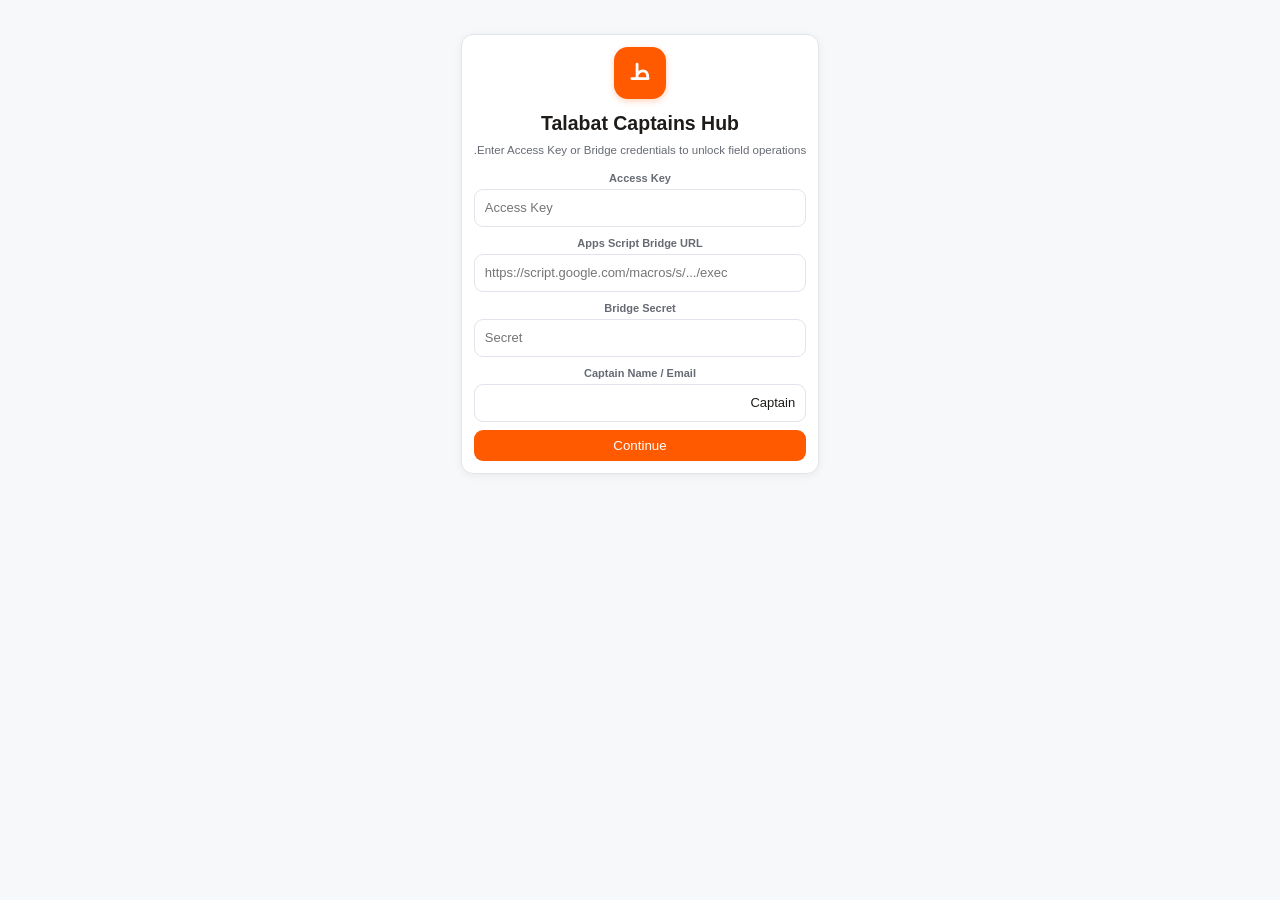
==== captain.html @ a5a803f6 "Add files via upload" ====
<!doctype html>
<html lang="ar" dir="rtl">
<head>
  <meta charset="utf-8"><meta name="viewport" content="width=device-width, initial-scale=1, viewport-fit=cover">
  <meta name="theme-color" content="#FF5A00"><meta name="mobile-web-app-capable" content="yes"><meta name="apple-mobile-web-app-capable" content="yes"><meta name="robots" content="noindex,nofollow">
  <link rel="manifest" href="manifest.webmanifest"><link rel="apple-touch-icon" href="icons/icon-192.png"><link rel="icon" href="icons/icon-192.png">
  <title>Talabat Captains Hub</title>
  <link rel="stylesheet" href="styles/pwa.css">
</head>
<body class="light">
  <div id="appleToastHost"></div>
  <section id="gateScreen" class="workspace" style="max-width:460px;margin:24px auto">
    <div class="card" style="text-align:center">
      <div class="brand-badge" style="width:52px;height:52px;border-radius:14px;margin:0 auto 10px"><svg width="28" height="28" viewBox="0 0 24 24" fill="none"><path d="M9.5 4.5V16.8M5 16.8H19M9.5 13.5C11.2 10.8 14 9.5 16.2 10.6C18.2 11.6 18.8 14.3 18.5 16.8" stroke="#FFFFFF" stroke-width="2.4" stroke-linecap="round" stroke-linejoin="round"/></svg></div>
      <h2 style="margin:0 0 4px">Talabat Captains Hub</h2>
      <div class="hint" style="margin-bottom:10px">Enter Access Key or Bridge credentials to unlock field operations.</div>
      <label class="field"><span>Access Key</span><input id="inAccessKey" dir="ltr" placeholder="Access Key"></label>
      <label class="field"><span>Apps Script Bridge URL</span><input id="inBridgeUrl" dir="ltr" placeholder="https://script.google.com/macros/s/.../exec"></label>
      <label class="field"><span>Bridge Secret</span><input id="inBridgeSecret" type="password" dir="ltr" placeholder="Secret"></label>
      <label class="field"><span>Captain Name / Email</span><input id="inCaptainId" placeholder="Captain Name"></label>
      <button type="button" class="btn" id="btnUnlockHub" style="width:100%">Continue</button>
    </div>
  </section>
  <div id="appShell" hidden style="display:flex;flex-direction:column;min-height:100vh">
    <header class="app-header">
      <div class="brand">
        <div class="brand-badge"><svg width="20" height="20" viewBox="0 0 24 24" fill="none"><path d="M9.5 4.5V16.8M5 16.8H19M9.5 13.5C11.2 10.8 14 9.5 16.2 10.6C18.2 11.6 18.8 14.3 18.5 16.8" stroke="#FFFFFF" stroke-width="2.3" stroke-linecap="round" stroke-linejoin="round"/></svg></div>
        <div><span class="brand-title">Talabat Captains Hub</span><span class="brand-sub" data-i18n="captainSub">تطبيق الكباتن الموحد</span></div>
      </div>
      <div class="header-actions">
        <select id="hdrZoneSwitch" style="width:auto;padding:4px 8px;font-size:11.5px;font-weight:700"><option value="Rehab">Rehab</option><option value="Tagmoa North">Tagmoa North</option><option value="Tagmoa South">Tagmoa South</option><option value="Golden Square">Golden Square</option></select>
        <button type="button" class="icon-btn" id="btnPwaLang">EN</button>
        <button type="button" class="icon-btn" id="btnPwaTheme" title="Theme"><svg viewBox="0 0 24 24" fill="none" stroke="currentColor" stroke-width="2"><circle cx="12" cy="12" r="4"/><path d="M12 2v2M12 20v2M4.93 4.93l1.41 1.41M17.66 17.66l1.41 1.41M2 12h2M20 12h2M6.34 17.66l-1.41 1.41M19.07 4.93l-1.41 1.41"/></svg></button>
        <button type="button" class="icon-btn" id="btnPwaSync">Sync</button>
      </div>
    </header>
    <nav class="main-nav" id="pwaNav">
      <button type="button" data-ptab="search" class="on" data-i18n="tabSearch">البحث الشامل</button>
      <button type="button" data-ptab="delays"><span data-i18n="tabDelays">الأوردرات المتأخرة</span> <span class="pill-cnt" id="pCntDelays">0</span></button>
      <button type="button" data-ptab="noshow"><span data-i18n="tabNoshow">غائبي اليوم</span> <span class="pill-cnt" id="pCntNoshow">0</span></button>
      <button type="button" data-ptab="submit" data-i18n="tabSubmit">رفع طلب</button>
      <button type="button" data-ptab="myreq"><span data-i18n="tabMyReq">طلباتي</span> <span class="pill-cnt" id="pCntMyReq">0</span></button>
    </nav>
    <main class="workspace" style="max-width:860px;margin:0 auto;width:100%">
      <div id="zoneStartCard" class="card zone-gate" hidden>
        <h3 class="card-title" data-i18n="selectZone">اختر زون العمل للشيفت</h3>
        <div class="zone-pill-grid"><button type="button" class="zone-pill" data-zpick="Rehab">Rehab</button><button type="button" class="zone-pill" data-zpick="Tagmoa North">Tagmoa North</button><button type="button" class="zone-pill" data-zpick="Tagmoa South">Tagmoa South</button><button type="button" class="zone-pill" data-zpick="Golden Square">Golden Square</button></div>
      </div>
      <section id="pview-search" class="view on">
        <div class="search-row"><input id="pwaSearchIn" data-i18n-ph="searchPh"><button type="button" class="btn" id="btnPwaSearch" data-i18n="searchBtn">بحث</button></div>
        <div id="pwaSearchOut"></div>
      </section>
      <section id="pview-delays" class="view"><div id="pwaDelaysOut"></div></section>
      <section id="pview-noshow" class="view">
        <div class="seg-tabs" id="pwaNsTabs"><button type="button" data-pnskind="all" class="on" data-i18n="filterAll">الكل</button><button type="button" data-pnskind="regular" data-i18n="filterRegular">عادي</button><button type="button" data-pnskind="hybrid" data-i18n="filterHybrid">Hybrid</button></div>
        <div class="grid2" style="margin-bottom:8px"><select id="pwaMartFilter" hidden><option value="">All Marts</option></select><select id="pwaContractFilter"><option value="">All Contracts / Agencies</option></select></div>
        <div class="card" style="padding:8px 10px"><div class="row" style="margin-top:0;justify-content:space-between"><label class="chk-inline"><input type="checkbox" id="pwaNsSelAll"> <span data-i18n="selectAll">تحديد الكل</span></label><button type="button" class="btn sm ok" id="btnPwaCopyNs" data-i18n="copyOfficeWa">نسخ لجروب المكتب (WhatsApp)</button></div></div>
        <div class="card" id="pwaNoshowOut" style="padding:4px 8px"></div>
      </section>
      <section id="pview-submit" class="view">
        <div class="card">
          <div class="seg-tabs" id="reqTypeTabs"><button type="button" data-reqtype="suspend" class="on" data-i18n="reqTypeSusp">طلب إيقاف</button><button type="button" data-reqtype="unsuspend" data-i18n="reqTypeUnsusp">طلب فك إيقاف</button><button type="button" data-reqtype="password" data-i18n="reqTypePw">طلب تغيير باسورد</button></div>
          <div class="grid2"><label class="field"><span>Rider ID</span><input id="reqRiderId" inputmode="numeric" dir="ltr"></label><label class="field"><span>Rider Name</span><input id="reqRiderName"></label></div>
          <div id="suspFields">
            <div class="hint" style="font-weight:700;margin-bottom:4px">Duration</div>
            <div class="tag-row" id="durTags"><button type="button" class="tag-btn on" data-dur="24h" data-i18n="dur24h">24 ساعة</button><button type="button" class="tag-btn" data-dur="3d" data-i18n="dur3d">3 أيام</button><button type="button" class="tag-btn" data-dur="1w" data-i18n="dur1w">أسبوع</button><button type="button" class="tag-btn" data-dur="1y" data-i18n="dur1y">سنة</button><button type="button" class="tag-btn" data-dur="investigation" data-i18n="durInv">إيقاف لحين التحقيق</button></div>
            <div class="hint" style="font-weight:700;margin:8px 0 4px">Issue Tag</div>
            <div class="tag-row" id="issueTags"><button type="button" class="tag-btn on" data-tag="تأخير استلام" data-i18n="tagDelay">تأخير استلام</button><button type="button" class="tag-btn" data-tag="سلوك غير لائق" data-i18n="tagBehavior">سلوك غير لائق</button><button type="button" class="tag-btn" data-tag="مخالفة ركنة" data-i18n="tagParking">مخالفة ركنة</button></div>
            <label class="field" style="margin-top:8px"><span data-i18n="uploadProof">رفع صورة إثبات</span><input id="reqProofFile" type="file" accept="image/*" capture="environment"></label>
            <div id="proofPreviewBox" class="hint" hidden><img id="proofPreviewImg" alt="Preview" style="max-height:140px;border-radius:10px;border:1px solid var(--border);display:block;margin-bottom:4px"><span id="proofSizeBadge" class="badge ok"></span></div>
          </div>
          <div id="pwFields" hidden><label class="field"><span>New Password</span><input id="reqNewPw" dir="ltr" value="Ot1@talabat"></label></div>
          <label class="field" style="margin-top:6px"><span data-i18n="customNote">ملاحظة إضافية</span><textarea id="reqCustomNote" rows="2"></textarea></label>
          <button type="button" class="btn" id="btnSubmitReq" style="width:100%" data-i18n="submitReq">إرسال الطلب للمشرف</button>
        </div>
      </section>
      <section id="pview-myreq" class="view">
        <div class="row" style="margin:0 0 8px;justify-content:space-between">
          <div class="row" style="margin:0"><span class="badge warn">Pending: <b id="mrPend">0</b></span><span class="badge ok">Approved: <b id="mrApp">0</b></span><span class="badge bad">Rejected: <b id="mrRej">0</b></span></div>
          <button type="button" class="btn sm ghost" id="btnRefreshMyReq">Refresh</button>
        </div>
        <div id="myReqOut"></div>
      </section>
    </main>
    <footer class="app-footer" data-i18n="signature">تطوير: Mustafa ElMohsen</footer>
  </div>
  <script src="scripts/i18n.js"></script><script src="scripts/idb.js"></script><script src="scripts/hub-core.js"></script><script src="scripts/ui.js"></script><script src="scripts/crypto-sync.js"></script><script src="scripts/app.js"></script>
</body>
</html>
---- styles/pwa.css ----
:root{--t-orange:#FF5A00;--t-orange-hover:#E64E00;--t-plum:#2E1A47;--t-espresso:#1E1B18;--bg:#F7F8FA;--surface:#FFFFFF;--surface-2:#EFF1F5;--text:#1E1B18;--muted:#666A73;--border:#E1E4EB;--ok:#0F9D58;--warn:#D97706;--bad:#DC2626;--shadow:0 2px 10px rgba(30,27,24,0.06);--glass:rgba(255,255,255,0.82)}
body.dark{--bg:#141210;--surface:#1E1B18;--surface-2:#292522;--text:#F5F4F2;--muted:#A4A09B;--border:#36312D;--ok:#22C55E;--warn:#F59E0B;--bad:#EF4444;--shadow:0 4px 16px rgba(0,0,0,0.35);--glass:rgba(30,27,24,0.84)}
*{box-sizing:border-box}html,body{margin:0;padding:0}
body{background:var(--bg);color:var(--text);font:400 13px/1.5 "Segoe UI",Tahoma,Arial,sans-serif;min-height:100vh;display:flex;flex-direction:column}
body.dashboard-mode{max-width:1320px;margin:0 auto;font-size:13.5px}
[hidden]{display:none!important}.ltr{direction:ltr;unicode-bidi:embed;display:inline-block}
.app-header{position:sticky;top:0;z-index:30;background:var(--surface);border-bottom:3px solid var(--t-orange);padding:9px 12px;display:flex;align-items:center;justify-content:space-between;gap:8px}
.brand{display:flex;align-items:center;gap:9px;min-width:0}
.brand-badge{width:32px;height:32px;border-radius:9px;background:var(--t-orange);display:grid;place-items:center;flex:none;box-shadow:0 2px 6px rgba(255,90,0,0.28)}
.brand-title{font-size:14px;font-weight:800;color:var(--text);white-space:nowrap}
.brand-sub{font-size:11px;color:var(--t-plum);font-weight:700;display:block;line-height:1.1}
body.dark .brand-sub{color:#FFA26B}
.header-actions{display:flex;align-items:center;gap:5px;flex-wrap:wrap}
.chip-status{display:inline-flex;align-items:center;gap:5px;background:var(--surface-2);border:1px solid var(--border);color:var(--muted);border-radius:999px;padding:3px 9px;font-size:11px;font-weight:700;cursor:pointer}
.chip-status .dot{width:7px;height:7px;border-radius:50%;background:var(--bad)}.chip-status.ok .dot{background:var(--ok)}.chip-status.warn .dot{background:var(--warn)}
.icon-btn{display:inline-flex;align-items:center;gap:4px;background:var(--surface-2);color:var(--text);border:1px solid var(--border);border-radius:8px;padding:5px 8px;font:700 11.5px inherit;cursor:pointer}
.icon-btn:hover{border-color:var(--t-orange);color:var(--t-orange)}.icon-btn svg,.btn svg{width:15px;height:15px;flex:none}
.health-bar{background:linear-gradient(90deg,rgba(46,26,71,0.08),rgba(255,90,0,0.08));border-bottom:1px solid var(--border);padding:6px 12px;font-size:11.5px;font-weight:700;display:flex;align-items:center;justify-content:space-between;gap:8px;flex-wrap:wrap}
.health-bar.warn{background:rgba(217,119,6,0.14);color:var(--warn)}.health-bar.ok{color:var(--ok)}
.main-nav{display:flex;gap:4px;padding:8px 10px 0;background:var(--bg);overflow-x:auto;border-bottom:1px solid var(--border)}
.main-nav button{display:inline-flex;align-items:center;gap:5px;background:var(--surface);color:var(--muted);border:1px solid var(--border);border-bottom:none;border-radius:9px 9px 0 0;padding:8px 11px;font:700 12px inherit;cursor:pointer;white-space:nowrap}
.main-nav button.on{background:var(--t-orange);color:#FFF;border-color:var(--t-orange)}
.pill-cnt{background:rgba(0,0,0,0.16);color:inherit;border-radius:999px;padding:1px 6px;font-size:10.5px}
.main-nav button:not(.on) .pill-cnt{background:var(--surface-2);color:var(--text)}
.workspace{padding:10px 12px;flex:1}.view{display:none}.view.on{display:block}
.search-row{display:flex;gap:6px;margin-bottom:8px;flex-wrap:wrap}
input,select,textarea{background:var(--surface);color:var(--text);border:1px solid var(--border);border-radius:9px;padding:8px 10px;font:inherit;outline:none;width:100%}
input:focus,select:focus,textarea:focus{border-color:var(--t-orange)}.search-row input{flex:1;min-width:180px}
.btn{display:inline-flex;align-items:center;justify-content:center;gap:5px;background:var(--t-orange);color:#FFF;border:0;border-radius:9px;padding:8px 13px;font:700 12.5px inherit;cursor:pointer;text-decoration:none;white-space:nowrap}
.btn:hover{background:var(--t-orange-hover)}.btn.ghost{background:var(--surface-2);color:var(--text);border:1px solid var(--border)}.btn.ghost:hover{border-color:var(--t-orange)}
.btn.ok{background:var(--ok)}.btn.bad{background:var(--bad)}.btn.plum{background:var(--t-plum)}.btn.sm{padding:5px 9px;font-size:11.5px;border-radius:7px}.btn:disabled{opacity:0.55;cursor:not-allowed}
.card{background:var(--surface);border:1px solid var(--border);border-radius:12px;padding:12px;margin-bottom:10px;box-shadow:var(--shadow)}
.card-head{display:flex;align-items:center;justify-content:space-between;gap:8px;flex-wrap:wrap;margin-bottom:6px}
.card-title{font-size:14px;font-weight:800;margin:0}.row{display:flex;flex-wrap:wrap;gap:6px;align-items:center;margin-top:8px}
.grid2{display:grid;grid-template-columns:repeat(2,minmax(0,1fr));gap:8px}.grid3{display:grid;grid-template-columns:repeat(3,minmax(0,1fr));gap:8px}
@media (max-width:560px){.grid2,.grid3{grid-template-columns:1fr}}
.badge{display:inline-flex;align-items:center;gap:4px;padding:2px 8px;border-radius:999px;font-size:11px;font-weight:700;background:var(--surface-2);border:1px solid var(--border)}
.badge.ok{color:var(--ok);border-color:var(--ok);background:rgba(15,157,88,0.1)}.badge.warn{color:var(--warn);border-color:var(--warn);background:rgba(217,119,6,0.1)}.badge.bad{color:var(--bad);border-color:var(--bad);background:rgba(220,38,38,0.1)}
.badge.plum{color:#FFF;background:var(--t-plum);border-color:var(--t-plum)}.badge.orange{color:#FFF;background:var(--t-orange);border-color:var(--t-orange)}
.hint{color:var(--muted);font-size:11.5px}
.kpi-strip{display:grid;grid-template-columns:repeat(4,minmax(0,1fr));gap:6px;margin-bottom:10px}
@media (max-width:480px){.kpi-strip{grid-template-columns:repeat(2,minmax(0,1fr))}}
.kpi{background:var(--surface);border:1px solid var(--border);border-radius:10px;padding:8px 10px;text-align:center}.kpi b{display:block;font-size:17px;color:var(--t-orange);line-height:1.2}.kpi span{font-size:11px;color:var(--muted);font-weight:600}
.rider-flex{display:flex;gap:10px;align-items:flex-start}
.avatar-box{width:64px;height:76px;border-radius:10px;border:2px solid var(--t-orange);background:var(--surface-2);overflow:hidden;display:grid;place-items:center;flex:none;color:var(--muted)}.avatar-box img{width:100%;height:100%;object-fit:cover;display:block}.rider-meta{flex:1;min-width:0}
.seg-tabs{display:flex;gap:4px;background:var(--surface-2);padding:4px;border-radius:10px;margin-bottom:8px;flex-wrap:wrap}
.seg-tabs button{flex:1;min-width:85px;background:transparent;color:var(--muted);border:0;border-radius:7px;padding:6px 8px;font:700 11.5px inherit;cursor:pointer}.seg-tabs button.on{background:var(--surface);color:var(--t-orange);box-shadow:var(--shadow)}
.tag-row{display:flex;gap:6px;flex-wrap:wrap;margin:6px 0}
.tag-btn{background:var(--surface-2);color:var(--text);border:1px solid var(--border);border-radius:8px;padding:5px 10px;font:700 11.5px inherit;cursor:pointer}.tag-btn.on{background:var(--t-orange);color:#FFF;border-color:var(--t-orange)}
.noshow-row{display:flex;align-items:center;gap:8px;padding:7px 9px;border-bottom:1px solid var(--border);font-size:12px}.noshow-row:last-child{border-bottom:0}.noshow-row input[type="checkbox"]{width:16px;height:16px;accent-color:var(--t-orange);flex:none}
#appleToastHost{position:fixed;top:14px;inset-inline-end:14px;z-index:95;display:flex;flex-direction:column;gap:8px;width:min(340px,calc(100vw - 28px));pointer-events:none}
.apple-toast{pointer-events:auto;display:flex;align-items:center;gap:10px;padding:10px 12px;border-radius:16px;background:var(--glass);backdrop-filter:blur(16px);-webkit-backdrop-filter:blur(16px);border:1px solid rgba(255,90,0,0.25);box-shadow:0 12px 32px rgba(0,0,0,0.22);animation:springIn 0.38s cubic-bezier(0.22,1,0.36,1)}
.apple-toast.ok{border-color:rgba(15,157,88,0.4)}.apple-toast.bad{border-color:rgba(220,38,38,0.45)}
.apple-toast .t-icon{width:30px;height:30px;border-radius:8px;background:var(--t-orange);display:grid;place-items:center;flex:none}.apple-toast .t-body{flex:1;min-width:0}.apple-toast .t-title{font-weight:800;font-size:12px;color:var(--text)}.apple-toast .t-msg{font-size:11px;color:var(--muted);word-break:break-word}
@keyframes springIn{0%{opacity:0;transform:translateY(-14px) scale(0.94)}100%{opacity:1;transform:translateY(0) scale(1)}}
.modal-backdrop{position:fixed;inset:0;background:rgba(0,0,0,0.72);z-index:90;display:flex;align-items:center;justify-content:center;padding:16px}
.modal-card{background:var(--surface);border:1px solid var(--border);border-radius:16px;padding:14px;max-width:min(560px,95vw);max-height:90vh;overflow:auto;box-shadow:0 16px 40px rgba(0,0,0,0.4)}.modal-card img{max-width:100%;max-height:68vh;border-radius:10px;display:block;margin:0 auto}
label.field{display:block;margin-bottom:8px}label.field>span{display:block;font-size:11px;font-weight:700;color:var(--muted);margin-bottom:3px}
label.chk-inline{display:inline-flex;align-items:center;gap:6px;font-size:12px;cursor:pointer}label.chk-inline input{width:16px;height:16px;accent-color:var(--t-orange)}
.app-footer{text-align:center;padding:10px 12px 14px;font-size:11px;font-weight:500;color:var(--muted);border-top:1px solid var(--border);background:var(--surface)}
.zone-gate{display:flex;flex-direction:column;gap:8px;margin-bottom:10px}.zone-pill-grid{display:grid;grid-template-columns:repeat(2,minmax(0,1fr));gap:8px}.zone-pill{background:var(--surface);border:2px solid var(--border);border-radius:12px;padding:12px 10px;font:800 13px inherit;color:var(--text);cursor:pointer;text-align:center}.zone-pill.on{border-color:var(--t-orange);background:rgba(255,90,0,0.1);color:var(--t-orange)}
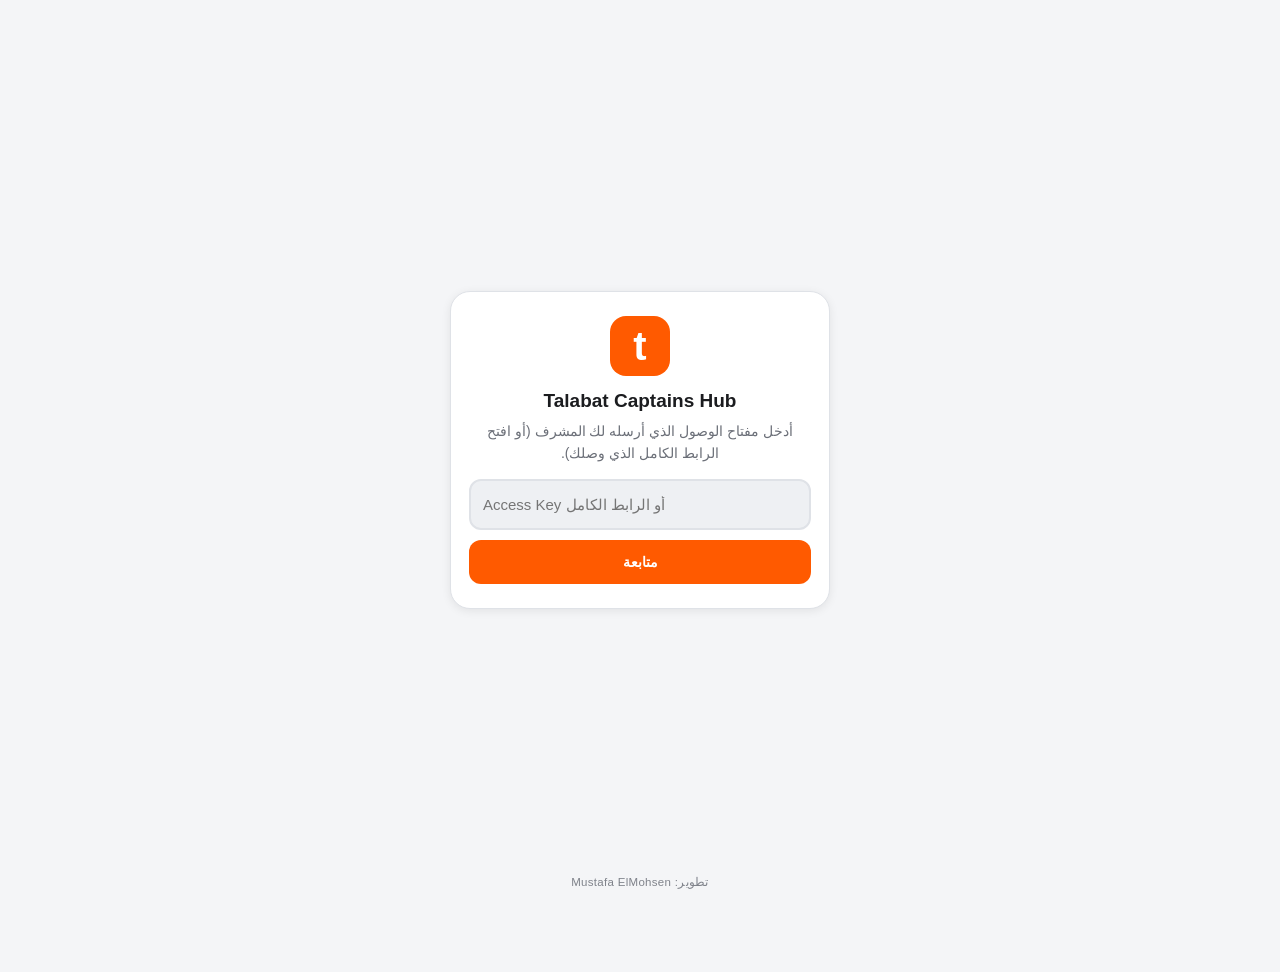
==== commit db05a139: "Add files via upload" ====
--- a/captain.html
+++ b/captain.html
@@ -1,89 +1,1939 @@
 <!doctype html>
 <html lang="ar" dir="rtl">
 <head>
-  <meta charset="utf-8"><meta name="viewport" content="width=device-width, initial-scale=1, viewport-fit=cover">
-  <meta name="theme-color" content="#FF5A00"><meta name="mobile-web-app-capable" content="yes"><meta name="apple-mobile-web-app-capable" content="yes"><meta name="robots" content="noindex,nofollow">
-  <link rel="manifest" href="manifest.webmanifest"><link rel="apple-touch-icon" href="icons/icon-192.png"><link rel="icon" href="icons/icon-192.png">
-  <title>Talabat Captains Hub</title>
-  <link rel="stylesheet" href="styles/pwa.css">
+<meta charset="utf-8">
+<meta name="viewport" content="width=device-width, initial-scale=1, viewport-fit=cover">
+<meta name="theme-color" content="#ff5a00">
+<meta name="mobile-web-app-capable" content="yes">
+<meta name="apple-mobile-web-app-capable" content="yes">
+<meta name="apple-mobile-web-app-title" content="Talabat Captains">
+<meta name="robots" content="noindex,nofollow">
+<link rel="manifest" href="manifest.webmanifest">
+<link rel="apple-touch-icon" href="icons/icon-192.png">
+<link rel="icon" href="icons/icon-192.png">
+<title>Talabat Captains Hub</title>
+<style>
+:root{--or:#ff5a00;--or2:#ff7a2e;--bg:#f4f5f7;--card:#fff;--card2:#eef0f3;--tx:#1b1c1f;--mut:#6b6f78;--bd:#dfe2e7;--ok:#0f9d58;--bad:#d93025;--warn:#c77700;--blue:#2563eb;--sh:0 2px 10px rgba(0,0,0,.08)}
+@media (prefers-color-scheme:dark){:root{--bg:#111214;--card:#1b1c1f;--card2:#242529;--tx:#f1f1f2;--mut:#9a9ca3;--bd:#2f3035;--ok:#1fbf6b;--bad:#ff4d4f;--warn:#f5a524;--blue:#3b82f6;--sh:0 2px 10px rgba(0,0,0,.4)}}
+*{box-sizing:border-box;-webkit-tap-highlight-color:transparent}
+html,body{margin:0}
+body{background:var(--bg);color:var(--tx);font:400 15px/1.55 "Segoe UI",Tahoma,"Noto Sans Arabic",Arial,sans-serif;min-height:100vh;min-height:100dvh;padding-bottom:calc(72px + env(safe-area-inset-bottom,0px))}
+[hidden]{display:none!important}
+.ltr{direction:ltr;unicode-bidi:embed;display:inline-block}
+
+/* ---------- Header ---------- */
+header{position:sticky;top:0;z-index:20;background:var(--card);border-bottom:3px solid var(--or);padding:calc(8px + env(safe-area-inset-top,0px)) 12px 8px;display:flex;align-items:center;justify-content:space-between;gap:8px}
+.brand{display:flex;align-items:center;gap:8px;min-width:0}
+.logo{flex:none;display:grid;place-items:center;width:32px;height:32px;border-radius:9px;background:var(--or);color:#fff;font-weight:800;font-size:21px;line-height:1}
+.brand b{font-size:15px;white-space:nowrap}
+.brand small{display:block;color:var(--mut);font-size:11px;line-height:1.2}
+.hact{display:flex;gap:6px}
+.ib{background:var(--card2);color:var(--tx);border:1px solid var(--bd);border-radius:10px;width:38px;height:38px;font-size:17px;cursor:pointer}
+.ib:active{background:var(--or);color:#fff}
+
+/* ---------- Layout ---------- */
+main{padding:10px;max-width:760px;margin:0 auto}
+.view{display:none}.view.on{display:block}
+.sbar{position:sticky;top:calc(56px + env(safe-area-inset-top,0px));z-index:15;background:var(--bg);padding:6px 0 8px;display:flex;gap:6px}
+.sbar input{flex:1;min-width:0;background:var(--card);color:var(--tx);border:2px solid var(--bd);border-radius:12px;padding:12px;font:inherit;font-size:16px;outline:none}
+.sbar input:focus{border-color:var(--or)}
+.btn{background:var(--or);color:#fff;border:0;border-radius:12px;padding:0 16px;font-weight:700;font-size:14px;font-family:inherit;cursor:pointer;min-height:44px}
+.btn:active{background:var(--or2)}
+.btn.ghost{background:var(--card2);color:var(--tx);border:1px solid var(--bd)}
+.btn.sm{min-height:38px;padding:0 12px;font-size:13px;border-radius:10px}
+.btn.ok{background:var(--ok)}
+.btn.blue{background:var(--blue)}
+a.btn{display:inline-flex;align-items:center;justify-content:center;text-decoration:none}
+.hint{color:var(--mut);font-size:12.5px}
+.banner{border-radius:12px;padding:10px 12px;margin:6px 0 10px;border:1px solid;font-size:13.5px}
+.banner.warn{background:rgba(245,165,36,.13);border-color:var(--warn)}
+.banner.bad{background:rgba(255,77,79,.12);border-color:var(--bad)}
+.empty{text-align:center;color:var(--mut);padding:36px 12px}
+.empty .big{font-size:42px}
+
+/* ---------- Cards ---------- */
+.card{background:var(--card);border:1px solid var(--bd);border-radius:16px;padding:12px;margin-bottom:12px;box-shadow:var(--sh)}
+.rh{display:flex;gap:12px}
+.ph{flex:none;display:flex;flex-direction:column;gap:6px;align-items:center}
+.pic{width:104px;height:132px;border-radius:12px;border:2px solid var(--or);background:var(--card2);display:grid;place-items:center;font-size:40px;overflow:hidden;cursor:zoom-in}
+.pic img{width:100%;height:100%;object-fit:cover;display:block}
+.pic.none{cursor:default;font-size:34px;color:var(--mut)}
+.ri{flex:1;min-width:0}
+.ri h3{margin:0 0 6px;font-size:17px;line-height:1.3;word-break:break-word}
+.badges{display:flex;flex-wrap:wrap;gap:5px;margin-bottom:6px}
+.b{display:inline-flex;align-items:center;gap:4px;padding:3px 10px;border-radius:20px;font-size:12.5px;font-weight:700;border:1px solid var(--bd);background:var(--card2)}
+.b.ok{color:var(--ok);border-color:var(--ok);background:rgba(31,191,107,.1)}
+.b.bad{color:var(--bad);border-color:var(--bad);background:rgba(255,77,79,.1)}
+.b.warn{color:var(--warn);border-color:var(--warn);background:rgba(245,165,36,.1)}
+.b.mut{color:var(--mut)}
+.fields{margin:8px 0 0;display:grid;gap:4px}
+.f{display:flex;align-items:center;justify-content:space-between;gap:8px;background:var(--card2);border-radius:10px;padding:7px 10px;cursor:pointer}
+.f:active{outline:2px solid var(--or)}
+.f .k{color:var(--mut);font-size:12.5px;flex:none}
+.f .v{font-weight:700;word-break:break-word;text-align:end;direction:ltr;unicode-bidi:plaintext;flex:1}
+.f .cp{flex:none;color:var(--or);font-size:14px}
+.suspnote{margin-top:6px;font-size:13px;color:var(--bad);font-weight:600}
+.acts{display:flex;flex-wrap:wrap;gap:6px;margin-top:10px}
+.acts .btn{flex:1 1 40%}
+
+/* ---------- Orders ---------- */
+.ohead{display:flex;align-items:center;justify-content:space-between;gap:8px;flex-wrap:wrap;margin-bottom:8px}
+.ohead h2{margin:0;font-size:17px}
+.role{margin:10px 0 6px;padding:7px 10px;border-radius:10px;font-weight:800;font-size:14px;border-inline-start:5px solid var(--or);background:rgba(255,90,0,.1)}
+.role.partner{border-color:var(--blue);background:rgba(37,99,235,.1)}
+.rider-box{border:1px dashed var(--bd);border-radius:14px;padding:10px;margin-bottom:8px}
+.rider-box .card{box-shadow:none;margin:0;border:0;padding:0;background:transparent}
+.ostat{font-size:12.5px;color:var(--mut);margin-top:4px}
+.osum{margin-top:8px;font-size:14px;display:grid;gap:3px;background:var(--card2);border-radius:10px;padding:8px 10px}
+
+/* ---------- Bottom nav ---------- */
+nav{position:fixed;inset-inline:0;bottom:0;z-index:25;background:var(--card);border-top:2px solid var(--or);display:flex;padding-bottom:env(safe-area-inset-bottom,0px)}
+nav button{flex:1;background:none;border:0;color:var(--mut);padding:9px 4px 8px;font-weight:700;font-size:13px;font-family:inherit;cursor:pointer}
+nav button span{display:block;font-size:21px;line-height:1.1}
+nav button.on{color:var(--or)}
+
+/* ---------- Gate screens ---------- */
+.gate{min-height:100vh;min-height:100dvh;display:flex;align-items:center;justify-content:center;padding:20px}
+.gbox{width:min(380px,100%);background:var(--card);border:1px solid var(--bd);border-radius:20px;padding:24px 18px;text-align:center;box-shadow:var(--sh)}
+.gbox .logo{width:60px;height:60px;font-size:40px;border-radius:16px;margin:0 auto 10px}
+.gbox h1{font-size:19px;margin:6px 0}
+.gbox p{color:var(--mut);margin:6px 0 14px;font-size:14px}
+.gbox input{width:100%;background:var(--card2);color:var(--tx);border:2px solid var(--bd);border-radius:12px;padding:12px;font:inherit;direction:ltr;margin-bottom:10px}
+#gsiBtn{display:flex;justify-content:center;min-height:44px;margin:8px 0}
+.err{color:var(--bad);font-weight:700;font-size:14px;margin-top:8px}
+
+/* ---------- Lightbox & toast ---------- */
+#lb{position:fixed;inset:0;z-index:60;background:rgba(0,0,0,.88);display:flex;flex-direction:column;align-items:center;justify-content:center;gap:12px;padding:16px}
+#lb img{max-width:100%;max-height:68vh;border-radius:14px;border:3px solid var(--or);background:#000;-webkit-touch-callout:default;user-select:auto}
+#lb .row{display:flex;gap:8px}
+#toast{position:fixed;left:50%;bottom:calc(86px + env(safe-area-inset-bottom,0px));transform:translateX(-50%) translateY(20px);background:rgba(0,0,0,.85);color:#fff;padding:9px 18px;border-radius:22px;opacity:0;transition:.2s;z-index:80;pointer-events:none;max-width:90vw;text-align:center;font-size:14px}
+#toast.on{opacity:1;transform:translateX(-50%)}
+.spin{display:inline-block;width:22px;height:22px;border:3px solid var(--bd);border-top-color:var(--or);border-radius:50%;animation:sp .8s linear infinite}
+@keyframes sp{to{transform:rotate(360deg)}}
+/* ===== v63: SVG mask icons (zero-emoji) ===== */
+.ic{display:inline-block;width:1.2em;height:1.2em;vertical-align:-.22em;background-color:currentColor;-webkit-mask:var(--m) center/contain no-repeat;mask:var(--m) center/contain no-repeat;flex:none}
+.ic-alert{--m:url("data:image/svg+xml,%3Csvg%20xmlns%3D%27http%3A%2F%2Fwww.w3.org%2F2000%2Fsvg%27%20viewBox%3D%270%200%2024%2024%27%20fill%3D%27none%27%20stroke%3D%27black%27%20stroke-width%3D%272%27%20stroke-linecap%3D%27round%27%20stroke-linejoin%3D%27round%27%3E%3Cpath%20d%3D%27M12%203%202.5%2020h19z%27%2F%3E%3Cpath%20d%3D%27M12%2010v5M12%2018h.01%27%2F%3E%3C%2Fsvg%3E")}
+.ic-box{--m:url("data:image/svg+xml,%3Csvg%20xmlns%3D%27http%3A%2F%2Fwww.w3.org%2F2000%2Fsvg%27%20viewBox%3D%270%200%2024%2024%27%20fill%3D%27none%27%20stroke%3D%27black%27%20stroke-width%3D%272%27%20stroke-linecap%3D%27round%27%20stroke-linejoin%3D%27round%27%3E%3Cpath%20d%3D%27M21%208%2012%203%203%208l9%205%209-5z%27%2F%3E%3Cpath%20d%3D%27M3%208v8l9%205%209-5V8%27%2F%3E%3Cpath%20d%3D%27M12%2013v8%27%2F%3E%3C%2Fsvg%3E")}
+.ic-camera{--m:url("data:image/svg+xml,%3Csvg%20xmlns%3D%27http%3A%2F%2Fwww.w3.org%2F2000%2Fsvg%27%20viewBox%3D%270%200%2024%2024%27%20fill%3D%27none%27%20stroke%3D%27black%27%20stroke-width%3D%272%27%20stroke-linecap%3D%27round%27%20stroke-linejoin%3D%27round%27%3E%3Cpath%20d%3D%27M4%208h3l2-3h6l2%203h3v12H4z%27%2F%3E%3Ccircle%20cx%3D%2712%27%20cy%3D%2714%27%20r%3D%273.5%27%2F%3E%3C%2Fsvg%3E")}
+.ic-close{--m:url("data:image/svg+xml,%3Csvg%20xmlns%3D%27http%3A%2F%2Fwww.w3.org%2F2000%2Fsvg%27%20viewBox%3D%270%200%2024%2024%27%20fill%3D%27none%27%20stroke%3D%27black%27%20stroke-width%3D%272%27%20stroke-linecap%3D%27round%27%20stroke-linejoin%3D%27round%27%3E%3Cpath%20d%3D%27M5%205l14%2014M19%205%205%2019%27%2F%3E%3C%2Fsvg%3E")}
+.ic-cmd{--m:url("data:image/svg+xml,%3Csvg%20xmlns%3D%27http%3A%2F%2Fwww.w3.org%2F2000%2Fsvg%27%20viewBox%3D%270%200%2024%2024%27%20fill%3D%27none%27%20stroke%3D%27black%27%20stroke-width%3D%272%27%20stroke-linecap%3D%27round%27%20stroke-linejoin%3D%27round%27%3E%3Cpath%20d%3D%27M9%209h6v6H9z%27%2F%3E%3Cpath%20d%3D%27M9%209V6a3%203%200%201%200-3%203zM15%209V6a3%203%200%201%201%203%203zM9%2015v3a3%203%200%201%201-3-3zM15%2015v3a3%203%200%201%200%203-3z%27%2F%3E%3C%2Fsvg%3E")}
+.ic-copy{--m:url("data:image/svg+xml,%3Csvg%20xmlns%3D%27http%3A%2F%2Fwww.w3.org%2F2000%2Fsvg%27%20viewBox%3D%270%200%2024%2024%27%20fill%3D%27none%27%20stroke%3D%27black%27%20stroke-width%3D%272%27%20stroke-linecap%3D%27round%27%20stroke-linejoin%3D%27round%27%3E%3Crect%20x%3D%279%27%20y%3D%279%27%20width%3D%2711%27%20height%3D%2711%27%20rx%3D%272%27%2F%3E%3Cpath%20d%3D%27M5%2015V6a2%202%200%200%201%202-2h9%27%2F%3E%3C%2Fsvg%3E")}
+.ic-dfull{--m:url("data:image/svg+xml,%3Csvg%20xmlns%3D%27http%3A%2F%2Fwww.w3.org%2F2000%2Fsvg%27%20viewBox%3D%270%200%2024%2024%27%20fill%3D%27none%27%20stroke%3D%27black%27%20stroke-width%3D%272%27%20stroke-linecap%3D%27round%27%20stroke-linejoin%3D%27round%27%3E%3Crect%20x%3D%274%27%20y%3D%274%27%20width%3D%2716%27%20height%3D%2716%27%20rx%3D%272%27%2F%3E%3C%2Fsvg%3E")}
+.ic-dhalf{--m:url("data:image/svg+xml,%3Csvg%20xmlns%3D%27http%3A%2F%2Fwww.w3.org%2F2000%2Fsvg%27%20viewBox%3D%270%200%2024%2024%27%20fill%3D%27none%27%20stroke%3D%27black%27%20stroke-width%3D%272%27%20stroke-linecap%3D%27round%27%20stroke-linejoin%3D%27round%27%3E%3Crect%20x%3D%274%27%20y%3D%274%27%20width%3D%2716%27%20height%3D%2716%27%20rx%3D%272%27%2F%3E%3Cpath%20d%3D%27M4%2013h16%27%2F%3E%3C%2Fsvg%3E")}
+.ic-dmin{--m:url("data:image/svg+xml,%3Csvg%20xmlns%3D%27http%3A%2F%2Fwww.w3.org%2F2000%2Fsvg%27%20viewBox%3D%270%200%2024%2024%27%20fill%3D%27none%27%20stroke%3D%27black%27%20stroke-width%3D%272%27%20stroke-linecap%3D%27round%27%20stroke-linejoin%3D%27round%27%3E%3Cpath%20d%3D%27M5%2019h14%27%2F%3E%3C%2Fsvg%3E")}
+.ic-expand{--m:url("data:image/svg+xml,%3Csvg%20xmlns%3D%27http%3A%2F%2Fwww.w3.org%2F2000%2Fsvg%27%20viewBox%3D%270%200%2024%2024%27%20fill%3D%27none%27%20stroke%3D%27black%27%20stroke-width%3D%272%27%20stroke-linecap%3D%27round%27%20stroke-linejoin%3D%27round%27%3E%3Cpath%20d%3D%27M14%204h6v6M10%2020H4v-6M20%204l-7%207M4%2020l7-7%27%2F%3E%3C%2Fsvg%3E")}
+.ic-eye{--m:url("data:image/svg+xml,%3Csvg%20xmlns%3D%27http%3A%2F%2Fwww.w3.org%2F2000%2Fsvg%27%20viewBox%3D%270%200%2024%2024%27%20fill%3D%27none%27%20stroke%3D%27black%27%20stroke-width%3D%272%27%20stroke-linecap%3D%27round%27%20stroke-linejoin%3D%27round%27%3E%3Cpath%20d%3D%27M2%2012s4-7%2010-7%2010%207%2010%207-4%207-10%207S2%2012%202%2012z%27%2F%3E%3Ccircle%20cx%3D%2712%27%20cy%3D%2712%27%20r%3D%273%27%2F%3E%3C%2Fsvg%3E")}
+.ic-hash{--m:url("data:image/svg+xml,%3Csvg%20xmlns%3D%27http%3A%2F%2Fwww.w3.org%2F2000%2Fsvg%27%20viewBox%3D%270%200%2024%2024%27%20fill%3D%27none%27%20stroke%3D%27black%27%20stroke-width%3D%272%27%20stroke-linecap%3D%27round%27%20stroke-linejoin%3D%27round%27%3E%3Cpath%20d%3D%27M5%209h14M5%2015h14M10%203%208%2021M16%203l-2%2018%27%2F%3E%3C%2Fsvg%3E")}
+.ic-image{--m:url("data:image/svg+xml,%3Csvg%20xmlns%3D%27http%3A%2F%2Fwww.w3.org%2F2000%2Fsvg%27%20viewBox%3D%270%200%2024%2024%27%20fill%3D%27none%27%20stroke%3D%27black%27%20stroke-width%3D%272%27%20stroke-linecap%3D%27round%27%20stroke-linejoin%3D%27round%27%3E%3Crect%20x%3D%273%27%20y%3D%274%27%20width%3D%2718%27%20height%3D%2716%27%20rx%3D%272%27%2F%3E%3Ccircle%20cx%3D%279%27%20cy%3D%2710%27%20r%3D%272%27%2F%3E%3Cpath%20d%3D%27m21%2017-5-5-9%208%27%2F%3E%3C%2Fsvg%3E")}
+.ic-inbox{--m:url("data:image/svg+xml,%3Csvg%20xmlns%3D%27http%3A%2F%2Fwww.w3.org%2F2000%2Fsvg%27%20viewBox%3D%270%200%2024%2024%27%20fill%3D%27none%27%20stroke%3D%27black%27%20stroke-width%3D%272%27%20stroke-linecap%3D%27round%27%20stroke-linejoin%3D%27round%27%3E%3Cpath%20d%3D%27M22%2012h-6l-2%203h-4l-2-3H2%27%2F%3E%3Cpath%20d%3D%27M5.5%205h13l3.5%207v6a2%202%200%200%201-2%202H4a2%202%200%200%201-2-2v-6z%27%2F%3E%3C%2Fsvg%3E")}
+.ic-list{--m:url("data:image/svg+xml,%3Csvg%20xmlns%3D%27http%3A%2F%2Fwww.w3.org%2F2000%2Fsvg%27%20viewBox%3D%270%200%2024%2024%27%20fill%3D%27none%27%20stroke%3D%27black%27%20stroke-width%3D%272%27%20stroke-linecap%3D%27round%27%20stroke-linejoin%3D%27round%27%3E%3Cpath%20d%3D%27M8%206h13M8%2012h13M8%2018h13M3%206h.01M3%2012h.01M3%2018h.01%27%2F%3E%3C%2Fsvg%3E")}
+.ic-moon{--m:url("data:image/svg+xml,%3Csvg%20xmlns%3D%27http%3A%2F%2Fwww.w3.org%2F2000%2Fsvg%27%20viewBox%3D%270%200%2024%2024%27%20fill%3D%27none%27%20stroke%3D%27black%27%20stroke-width%3D%272%27%20stroke-linecap%3D%27round%27%20stroke-linejoin%3D%27round%27%3E%3Cpath%20d%3D%27M20%2014.5A8%208%200%201%201%209.5%204a6.5%206.5%200%200%200%2010.5%2010.5z%27%2F%3E%3C%2Fsvg%3E")}
+.ic-power{--m:url("data:image/svg+xml,%3Csvg%20xmlns%3D%27http%3A%2F%2Fwww.w3.org%2F2000%2Fsvg%27%20viewBox%3D%270%200%2024%2024%27%20fill%3D%27none%27%20stroke%3D%27black%27%20stroke-width%3D%272%27%20stroke-linecap%3D%27round%27%20stroke-linejoin%3D%27round%27%3E%3Cpath%20d%3D%27M12%203v9%27%2F%3E%3Cpath%20d%3D%27M6.3%206.8a8%208%200%201%200%2011.4%200%27%2F%3E%3C%2Fsvg%3E")}
+.ic-refresh{--m:url("data:image/svg+xml,%3Csvg%20xmlns%3D%27http%3A%2F%2Fwww.w3.org%2F2000%2Fsvg%27%20viewBox%3D%270%200%2024%2024%27%20fill%3D%27none%27%20stroke%3D%27black%27%20stroke-width%3D%272%27%20stroke-linecap%3D%27round%27%20stroke-linejoin%3D%27round%27%3E%3Cpath%20d%3D%27M21%2012a9%209%200%201%201-3-6.7%27%2F%3E%3Cpath%20d%3D%27M21%204v5h-5%27%2F%3E%3C%2Fsvg%3E")}
+.ic-rider{--m:url("data:image/svg+xml,%3Csvg%20xmlns%3D%27http%3A%2F%2Fwww.w3.org%2F2000%2Fsvg%27%20viewBox%3D%270%200%2024%2024%27%20fill%3D%27none%27%20stroke%3D%27black%27%20stroke-width%3D%272%27%20stroke-linecap%3D%27round%27%20stroke-linejoin%3D%27round%27%3E%3Ccircle%20cx%3D%275.5%27%20cy%3D%2717%27%20r%3D%273%27%2F%3E%3Ccircle%20cx%3D%2718.5%27%20cy%3D%2717%27%20r%3D%273%27%2F%3E%3Cpath%20d%3D%27M8.5%2017H14l3-7h-4%27%2F%3E%3Cpath%20d%3D%27M12%2010%2010%207H7%27%2F%3E%3C%2Fsvg%3E")}
+.ic-search{--m:url("data:image/svg+xml,%3Csvg%20xmlns%3D%27http%3A%2F%2Fwww.w3.org%2F2000%2Fsvg%27%20viewBox%3D%270%200%2024%2024%27%20fill%3D%27none%27%20stroke%3D%27black%27%20stroke-width%3D%272%27%20stroke-linecap%3D%27round%27%20stroke-linejoin%3D%27round%27%3E%3Ccircle%20cx%3D%2711%27%20cy%3D%2711%27%20r%3D%277%27%2F%3E%3Cpath%20d%3D%27m21%2021-4.3-4.3%27%2F%3E%3C%2Fsvg%3E")}
+.ic-sun{--m:url("data:image/svg+xml,%3Csvg%20xmlns%3D%27http%3A%2F%2Fwww.w3.org%2F2000%2Fsvg%27%20viewBox%3D%270%200%2024%2024%27%20fill%3D%27none%27%20stroke%3D%27black%27%20stroke-width%3D%272%27%20stroke-linecap%3D%27round%27%20stroke-linejoin%3D%27round%27%3E%3Ccircle%20cx%3D%2712%27%20cy%3D%2712%27%20r%3D%274%27%2F%3E%3Cpath%20d%3D%27M12%202v2M12%2020v2M4.9%204.9l1.4%201.4M17.7%2017.7l1.4%201.4M2%2012h2M20%2012h2M4.9%2019.1l1.4-1.4M17.7%206.3l1.4-1.4%27%2F%3E%3C%2Fsvg%3E")}
+.ic-user{--m:url("data:image/svg+xml,%3Csvg%20xmlns%3D%27http%3A%2F%2Fwww.w3.org%2F2000%2Fsvg%27%20viewBox%3D%270%200%2024%2024%27%20fill%3D%27none%27%20stroke%3D%27black%27%20stroke-width%3D%272%27%20stroke-linecap%3D%27round%27%20stroke-linejoin%3D%27round%27%3E%3Ccircle%20cx%3D%2712%27%20cy%3D%278%27%20r%3D%274%27%2F%3E%3Cpath%20d%3D%27M4%2021a8%208%200%200%201%2016%200%27%2F%3E%3C%2Fsvg%3E")}
+
+/* ===== v63: signature, monogram, request form ===== */
+.sig{text-align:center;color:var(--mut);font-weight:300;font-size:11.5px;letter-spacing:.3px;padding:14px 0 6px;opacity:.85}
+html[lang="ar"] .sig .sig-en,html[lang="en"] .sig .sig-ar{display:none}
+.gate .sig{position:fixed;left:0;right:0;bottom:calc(8px + env(safe-area-inset-bottom,0px));padding:0}
+.ib .ic{width:20px;height:20px;vertical-align:middle}
+nav button .ic{display:block;width:24px;height:24px;margin:0 auto 2px}
+.empty .big .ic{width:46px;height:46px;opacity:.5}
+.pic.none .ic{width:46%;height:46%}
+.mono{display:grid;place-items:center;width:100%;height:100%;font-weight:800;font-size:34px;letter-spacing:1px;color:#fff;background:hsl(var(--h,20) 55% 40%)}
+.f .cp .ic{width:16px;height:16px}
+.rq h2{margin:0 0 4px;font-size:17px}
+.fl{display:block;margin:12px 0 0}
+.fl>span{display:block;color:var(--mut);font-size:12.5px;margin-bottom:5px;font-weight:600}
+.fl input,.fl select,.fl textarea{width:100%;background:var(--card2);color:var(--tx);border:2px solid var(--bd);border-radius:12px;padding:11px;font:inherit;font-size:16px;outline:none}
+.fl input:focus,.fl select:focus,.fl textarea:focus{border-color:var(--or)}
+.fl textarea{resize:vertical;min-height:92px}
+.chips{display:flex;flex-wrap:wrap;gap:6px}
+.chip{background:var(--card2);color:var(--tx);border:1px solid var(--bd);border-radius:20px;padding:8px 13px;font:600 13px inherit;font-family:inherit;cursor:pointer;min-height:38px}
+.chip.on{background:var(--or);border-color:var(--or);color:#fff}
+.urg{display:flex;align-items:center;gap:8px;width:100%;margin-top:12px;background:var(--card2);color:var(--tx);border:2px solid var(--bd);border-radius:12px;padding:11px 12px;font:700 14px inherit;font-family:inherit;cursor:pointer;text-align:start}
+.urg .ic{color:var(--bad)}
+.urg.on{background:rgba(255,77,79,.14);border-color:var(--bad);color:var(--bad)}
+.rqph{display:flex;gap:8px;flex-wrap:wrap}
+.rqph .btn{flex:1 1 44%;display:inline-flex;align-items:center;justify-content:center;gap:6px}
+.rqprev{display:flex;gap:10px;align-items:center;margin-top:10px;background:var(--card2);border:1px solid var(--bd);border-radius:12px;padding:8px}
+.rqprev img{width:84px;height:84px;object-fit:cover;border-radius:10px;border:2px solid var(--or);background:#000}
+.rqprev .meta{flex:1;min-width:0;display:grid;gap:6px;font-size:12.5px}
+.rqi{padding:9px 0;border-bottom:1px solid var(--bd)}
+.rqi:last-child{border-bottom:0}
+.rqi.queued .hint{color:var(--warn)}
+.rqi.failed .hint{color:var(--bad)}
+.rqi.sent .hint{color:var(--ok)}
+
+/* ===== v64: my requests, no-show, zones, pull-to-refresh ===== */
+nav button{font-size:12px;padding:9px 2px 8px}
+.b.blue{color:var(--blue);border-color:var(--blue);background:rgba(37,99,235,.1)}
+.nbadge{position:absolute;top:3px;inset-inline-end:calc(50% - 22px);min-width:18px;height:18px;padding:0 4px;border-radius:9px;background:var(--bad);color:#fff;font-size:11px;line-height:18px;text-align:center}
+nav button{position:relative}
+.zrow{margin:0 0 6px}
+.zrow select,.g2m select{width:100%;background:var(--card);color:var(--tx);border:2px solid var(--bd);border-radius:12px;padding:10px;font:inherit;font-size:15px}
+.g2m{display:grid;grid-template-columns:1fr 1fr;gap:8px;margin:8px 0}
+.mycard.okc{border-inline-start:5px solid var(--ok)}
+.mycard.badc{border-inline-start:5px solid var(--bad)}
+.mycard dl{display:grid;grid-template-columns:auto 1fr;gap:2px 10px;margin:8px 0 0}
+.mycard dt{color:var(--mut)}.mycard dd{margin:0}
+.pwbox{display:flex;align-items:center;gap:8px;margin-top:8px;background:var(--card2);border-radius:12px;padding:8px 10px}
+.pwmask{flex:1;font:700 17px Consolas,monospace;direction:ltr;text-align:start;letter-spacing:1px;word-break:break-all}
+.nsrow{display:flex;flex-wrap:wrap;align-items:center;gap:6px 10px;background:var(--card);border:1px solid var(--bd);border-radius:12px;padding:8px 10px;margin-bottom:6px}
+.nsrow .nm{font-weight:700;flex:1 1 140px}
+.nsrow .pt{color:var(--mut);font-size:12.5px}
+.nsrow input{width:20px;height:20px;accent-color:var(--or)}
+.ptr{position:fixed;top:calc(62px + env(safe-area-inset-top,0px));left:50%;transform:translate(-50%,-56px);z-index:40;background:var(--card);border:2px solid var(--or);color:var(--mut);padding:6px 16px;border-radius:20px;font-size:13px;font-weight:700;box-shadow:var(--sh)}
+.ptr.go{background:var(--or);color:#fff}
+.ib.spinning .ic{animation:sp .8s linear infinite}
+@media (prefers-reduced-motion:reduce){.ib.spinning .ic{animation:none}}
+</style>
 </head>
-<body class="light">
-  <div id="appleToastHost"></div>
-  <section id="gateScreen" class="workspace" style="max-width:460px;margin:24px auto">
-    <div class="card" style="text-align:center">
-      <div class="brand-badge" style="width:52px;height:52px;border-radius:14px;margin:0 auto 10px"><svg width="28" height="28" viewBox="0 0 24 24" fill="none"><path d="M9.5 4.5V16.8M5 16.8H19M9.5 13.5C11.2 10.8 14 9.5 16.2 10.6C18.2 11.6 18.8 14.3 18.5 16.8" stroke="#FFFFFF" stroke-width="2.4" stroke-linecap="round" stroke-linejoin="round"/></svg></div>
-      <h2 style="margin:0 0 4px">Talabat Captains Hub</h2>
-      <div class="hint" style="margin-bottom:10px">Enter Access Key or Bridge credentials to unlock field operations.</div>
-      <label class="field"><span>Access Key</span><input id="inAccessKey" dir="ltr" placeholder="Access Key"></label>
-      <label class="field"><span>Apps Script Bridge URL</span><input id="inBridgeUrl" dir="ltr" placeholder="https://script.google.com/macros/s/.../exec"></label>
-      <label class="field"><span>Bridge Secret</span><input id="inBridgeSecret" type="password" dir="ltr" placeholder="Secret"></label>
-      <label class="field"><span>Captain Name / Email</span><input id="inCaptainId" placeholder="Captain Name"></label>
-      <button type="button" class="btn" id="btnUnlockHub" style="width:100%">Continue</button>
+<body>
+
+<!-- ============ شاشة التحميل / الدخول / الرفض ============ -->
+<div id="gate" class="gate">
+  <div class="gbox" id="gbox">
+    <div class="logo">t</div>
+    <h1>Talabat Captains Hub</h1>
+    <p><span class="spin"></span></p>
+  </div>
+  <footer class="sig"><span class="sig-en">Developed by Mustafa ElMohsen</span><span class="sig-ar">تطوير: Mustafa ElMohsen</span></footer>
+</div>
+
+<!-- ============ التطبيق ============ -->
+<div id="app" hidden>
+  <header>
+    <div class="brand">
+      <span class="logo">t</span>
+      <div><b>Captains Hub</b><small id="updInfo">—</small></div>
     </div>
-  </section>
-  <div id="appShell" hidden style="display:flex;flex-direction:column;min-height:100vh">
-    <header class="app-header">
-      <div class="brand">
-        <div class="brand-badge"><svg width="20" height="20" viewBox="0 0 24 24" fill="none"><path d="M9.5 4.5V16.8M5 16.8H19M9.5 13.5C11.2 10.8 14 9.5 16.2 10.6C18.2 11.6 18.8 14.3 18.5 16.8" stroke="#FFFFFF" stroke-width="2.3" stroke-linecap="round" stroke-linejoin="round"/></svg></div>
-        <div><span class="brand-title">Talabat Captains Hub</span><span class="brand-sub" data-i18n="captainSub">تطبيق الكباتن الموحد</span></div>
+    <div class="hact">
+      <button class="ib" id="refreshBtn" title="تحديث البيانات"><i class="ic ic-refresh"></i></button>
+      <button class="ib" id="logoutBtn" title="تسجيل الخروج"><i class="ic ic-power"></i></button>
+    </div>
+  </header>
+
+  <main>
+    <div id="staleBanner" class="banner warn" hidden></div>
+    <div id="pendBanner" class="banner warn" hidden></div>
+
+    <!-- ===== المناديب ===== -->
+    <section id="v-riders" class="view on">
+      <div class="sbar">
+        <input id="rq" type="search" inputmode="search" enterkeyhint="search" autocomplete="off" autocapitalize="off" spellcheck="false"
+               placeholder="نمرة المكنة / الاسم / الموبايل / الكود / القومي / كود الأوردر">
+        <button class="btn" id="rGo">بحث</button>
       </div>
-      <div class="header-actions">
-        <select id="hdrZoneSwitch" style="width:auto;padding:4px 8px;font-size:11.5px;font-weight:700"><option value="Rehab">Rehab</option><option value="Tagmoa North">Tagmoa North</option><option value="Tagmoa South">Tagmoa South</option><option value="Golden Square">Golden Square</option></select>
-        <button type="button" class="icon-btn" id="btnPwaLang">EN</button>
-        <button type="button" class="icon-btn" id="btnPwaTheme" title="Theme"><svg viewBox="0 0 24 24" fill="none" stroke="currentColor" stroke-width="2"><circle cx="12" cy="12" r="4"/><path d="M12 2v2M12 20v2M4.93 4.93l1.41 1.41M17.66 17.66l1.41 1.41M2 12h2M20 12h2M6.34 17.66l-1.41 1.41M19.07 4.93l-1.41 1.41"/></svg></button>
-        <button type="button" class="icon-btn" id="btnPwaSync">Sync</button>
+      <div class="zrow" id="zoneRow" hidden><select id="zoneSel" aria-label="الزون"><option value="">جميع الزونات</option></select></div>
+      <div id="rInfo" class="hint" style="margin:0 2px 8px"></div>
+      <div id="rOut"><div class="empty"><div class="big"><i class="ic ic-rider"></i></div>اكتب نمرة المكنة أو الاسم أو الموبايل أو الكود أو الرقم القومي</div></div>
+    </section>
+
+    <!-- ===== الأوردرات ===== -->
+    <section id="v-orders" class="view">
+      <div class="sbar">
+        <input id="oq" type="search" inputmode="numeric" enterkeyhint="search" autocomplete="off" placeholder="كود الأوردر (مثال: 4702417071 أو HF_EG4702417071)">
+        <button class="btn" id="oGo">بحث</button>
       </div>
-    </header>
-    <nav class="main-nav" id="pwaNav">
-      <button type="button" data-ptab="search" class="on" data-i18n="tabSearch">البحث الشامل</button>
-      <button type="button" data-ptab="delays"><span data-i18n="tabDelays">الأوردرات المتأخرة</span> <span class="pill-cnt" id="pCntDelays">0</span></button>
-      <button type="button" data-ptab="noshow"><span data-i18n="tabNoshow">غائبي اليوم</span> <span class="pill-cnt" id="pCntNoshow">0</span></button>
-      <button type="button" data-ptab="submit" data-i18n="tabSubmit">رفع طلب</button>
-      <button type="button" data-ptab="myreq"><span data-i18n="tabMyReq">طلباتي</span> <span class="pill-cnt" id="pCntMyReq">0</span></button>
-    </nav>
-    <main class="workspace" style="max-width:860px;margin:0 auto;width:100%">
-      <div id="zoneStartCard" class="card zone-gate" hidden>
-        <h3 class="card-title" data-i18n="selectZone">اختر زون العمل للشيفت</h3>
-        <div class="zone-pill-grid"><button type="button" class="zone-pill" data-zpick="Rehab">Rehab</button><button type="button" class="zone-pill" data-zpick="Tagmoa North">Tagmoa North</button><button type="button" class="zone-pill" data-zpick="Tagmoa South">Tagmoa South</button><button type="button" class="zone-pill" data-zpick="Golden Square">Golden Square</button></div>
+      <div id="oInfo" class="hint" style="margin:0 2px 8px"></div>
+      <div id="oOut"><div class="empty"><div class="big"><i class="ic ic-box"></i></div>اكتب كود الأوردر لعرض المناديب المرتبطين به</div></div>
+    </section>
+
+    <!-- ===== طلب إيقاف ===== -->
+    <section id="v-req" class="view">
+      <div class="card rq">
+        <h2>طلب إيقاف مندوب</h2>
+        <div class="hint">الطلب يصل مشفّراً للمنسق للمراجعة. لا يتم الإيقاف إلا بعد موافقته.</div>
+
+        <label class="fl"><span>كود المندوب</span><input id="rqRid" inputmode="numeric" dir="ltr" autocomplete="off" placeholder="كود المندوب (ID)"></label>
+        <div id="rqWho" class="hint" style="margin-top:4px"></div>
+
+        <label class="fl"><span>رقم الأوردر المرتبط (اختياري)</span><input id="rqOrd" inputmode="numeric" dir="ltr" autocomplete="off" placeholder="مثال: 4702417071 أو HF_EG4702417071"></label>
+
+        <label class="fl"><span>المدة المقترحة</span>
+          <select id="rqDur">
+            <option value="24h">24 ساعة</option>
+            <option value="3d">3 أيام</option>
+            <option value="7d">أسبوع</option>
+            <option value="365d">سنة</option>
+            <option value="inv">إيقاف لحين التحقيق</option>
+          </select>
+        </label>
+
+        <div class="fl"><span>نوع المخالفة</span>
+          <div class="chips" id="rqTags">
+            <button type="button" class="chip" data-tag="تأخير استلام">تأخير استلام</button>
+            <button type="button" class="chip" data-tag="سلوك غير لائق">سلوك غير لائق</button>
+            <button type="button" class="chip" data-tag="مخالفة ركنة">مخالفة ركنة</button>
+          </div>
+        </div>
+
+        <button type="button" class="urg" id="rqUrg" aria-pressed="false"><i class="ic ic-alert"></i><span>حالة طارئة / مشاجرة</span></button>
+
+        <div class="fl"><span>إضافة سريعة للتفاصيل</span>
+          <div class="chips" id="rqInc">
+            <button type="button" class="chip" data-inc="مشاجرة مع مطعم">مشاجرة مع مطعم</button>
+            <button type="button" class="chip" data-inc="مشاجرة مع عميل">مشاجرة مع عميل</button>
+            <button type="button" class="chip" data-inc="سلوك غير لائق">سلوك غير لائق</button>
+            <button type="button" class="chip" data-inc="رفض استلام أوردر">رفض استلام أوردر</button>
+          </div>
+        </div>
+
+        <label class="fl"><span>تعليق / تفاصيل المخالفة</span><textarea id="rqTxt" rows="4" placeholder="اشرح ما حدث بالتفصيل"></textarea></label>
+
+        <div class="fl"><span>إثبات بالصورة (اختياري - يُضغط تلقائياً أقل من 80KB)</span>
+          <div class="rqph">
+            <button type="button" class="btn ghost" id="rqCam"><i class="ic ic-camera"></i>تصوير مباشر</button>
+            <button type="button" class="btn ghost" id="rqGal"><i class="ic ic-image"></i>رفع من المعرض</button>
+          </div>
+          <input type="file" id="rqFileCam" accept="image/*" capture="environment" hidden>
+          <input type="file" id="rqFileGal" accept="image/*" hidden>
+          <div id="rqPrev" class="rqprev" hidden>
+            <img id="rqImg" alt="">
+            <div class="meta"><div id="rqImgInfo"></div><button type="button" class="btn sm ghost" id="rqImgDel">إزالة الصورة</button></div>
+          </div>
+        </div>
+
+        <button type="button" class="btn" id="rqSend" style="width:100%;margin-top:16px">إرسال الطلب</button>
+        <div id="rqState" class="hint" style="margin-top:6px"></div>
       </div>
-      <section id="pview-search" class="view on">
-        <div class="search-row"><input id="pwaSearchIn" data-i18n-ph="searchPh"><button type="button" class="btn" id="btnPwaSearch" data-i18n="searchBtn">بحث</button></div>
-        <div id="pwaSearchOut"></div>
-      </section>
-      <section id="pview-delays" class="view"><div id="pwaDelaysOut"></div></section>
-      <section id="pview-noshow" class="view">
-        <div class="seg-tabs" id="pwaNsTabs"><button type="button" data-pnskind="all" class="on" data-i18n="filterAll">الكل</button><button type="button" data-pnskind="regular" data-i18n="filterRegular">عادي</button><button type="button" data-pnskind="hybrid" data-i18n="filterHybrid">Hybrid</button></div>
-        <div class="grid2" style="margin-bottom:8px"><select id="pwaMartFilter" hidden><option value="">All Marts</option></select><select id="pwaContractFilter"><option value="">All Contracts / Agencies</option></select></div>
-        <div class="card" style="padding:8px 10px"><div class="row" style="margin-top:0;justify-content:space-between"><label class="chk-inline"><input type="checkbox" id="pwaNsSelAll"> <span data-i18n="selectAll">تحديد الكل</span></label><button type="button" class="btn sm ok" id="btnPwaCopyNs" data-i18n="copyOfficeWa">نسخ لجروب المكتب (WhatsApp)</button></div></div>
-        <div class="card" id="pwaNoshowOut" style="padding:4px 8px"></div>
-      </section>
-      <section id="pview-submit" class="view">
-        <div class="card">
-          <div class="seg-tabs" id="reqTypeTabs"><button type="button" data-reqtype="suspend" class="on" data-i18n="reqTypeSusp">طلب إيقاف</button><button type="button" data-reqtype="unsuspend" data-i18n="reqTypeUnsusp">طلب فك إيقاف</button><button type="button" data-reqtype="password" data-i18n="reqTypePw">طلب تغيير باسورد</button></div>
-          <div class="grid2"><label class="field"><span>Rider ID</span><input id="reqRiderId" inputmode="numeric" dir="ltr"></label><label class="field"><span>Rider Name</span><input id="reqRiderName"></label></div>
-          <div id="suspFields">
-            <div class="hint" style="font-weight:700;margin-bottom:4px">Duration</div>
-            <div class="tag-row" id="durTags"><button type="button" class="tag-btn on" data-dur="24h" data-i18n="dur24h">24 ساعة</button><button type="button" class="tag-btn" data-dur="3d" data-i18n="dur3d">3 أيام</button><button type="button" class="tag-btn" data-dur="1w" data-i18n="dur1w">أسبوع</button><button type="button" class="tag-btn" data-dur="1y" data-i18n="dur1y">سنة</button><button type="button" class="tag-btn" data-dur="investigation" data-i18n="durInv">إيقاف لحين التحقيق</button></div>
-            <div class="hint" style="font-weight:700;margin:8px 0 4px">Issue Tag</div>
-            <div class="tag-row" id="issueTags"><button type="button" class="tag-btn on" data-tag="تأخير استلام" data-i18n="tagDelay">تأخير استلام</button><button type="button" class="tag-btn" data-tag="سلوك غير لائق" data-i18n="tagBehavior">سلوك غير لائق</button><button type="button" class="tag-btn" data-tag="مخالفة ركنة" data-i18n="tagParking">مخالفة ركنة</button></div>
-            <label class="field" style="margin-top:8px"><span data-i18n="uploadProof">رفع صورة إثبات</span><input id="reqProofFile" type="file" accept="image/*" capture="environment"></label>
-            <div id="proofPreviewBox" class="hint" hidden><img id="proofPreviewImg" alt="Preview" style="max-height:140px;border-radius:10px;border:1px solid var(--border);display:block;margin-bottom:4px"><span id="proofSizeBadge" class="badge ok"></span></div>
-          </div>
-          <div id="pwFields" hidden><label class="field"><span>New Password</span><input id="reqNewPw" dir="ltr" value="Ot1@talabat"></label></div>
-          <label class="field" style="margin-top:6px"><span data-i18n="customNote">ملاحظة إضافية</span><textarea id="reqCustomNote" rows="2"></textarea></label>
-          <button type="button" class="btn" id="btnSubmitReq" style="width:100%" data-i18n="submitReq">إرسال الطلب للمشرف</button>
+
+      <div class="card">
+        <h3 style="margin:0 0 6px;font-size:15px">طلباتي الأخيرة</h3>
+        <div id="rqList"></div>
+      </div>
+    </section>
+
+    <!-- ===== غائبي اليوم ===== -->
+    <section id="v-noshow" class="view">
+      <div class="card">
+        <div class="ohead"><h2>غائبي اليوم</h2><span class="b" id="nsCount">0</span></div>
+        <div class="hint">مناديب الهيدكاونت النشطون في الزون المختار الذين لم يظهروا على أي أوردر اليوم (حسب بيانات الأوردرات الحالية).</div>
+        <div class="chips" id="nsFleet" style="margin-top:8px">
+          <button type="button" class="chip on" data-fleet="all">الكل</button>
+          <button type="button" class="chip" data-fleet="regular">عادي</button>
+          <button type="button" class="chip" data-fleet="hybrid">Hybrid</button>
         </div>
-      </section>
-      <section id="pview-myreq" class="view">
-        <div class="row" style="margin:0 0 8px;justify-content:space-between">
-          <div class="row" style="margin:0"><span class="badge warn">Pending: <b id="mrPend">0</b></span><span class="badge ok">Approved: <b id="mrApp">0</b></span><span class="badge bad">Rejected: <b id="mrRej">0</b></span></div>
-          <button type="button" class="btn sm ghost" id="btnRefreshMyReq">Refresh</button>
-        </div>
-        <div id="myReqOut"></div>
-      </section>
-    </main>
-    <footer class="app-footer" data-i18n="signature">تطوير: Mustafa ElMohsen</footer>
-  </div>
-  <script src="scripts/i18n.js"></script><script src="scripts/idb.js"></script><script src="scripts/hub-core.js"></script><script src="scripts/ui.js"></script><script src="scripts/crypto-sync.js"></script><script src="scripts/app.js"></script>
+        <div class="g2m"><select id="nsMart" aria-label="Hybrid Mart"></select><select id="nsCt" aria-label="Contract"></select></div>
+        <div class="acts"><button type="button" class="btn sm ghost" id="nsAll">تحديد الكل</button><button type="button" class="btn" id="nsCopy">نسخ لجروب المكتب (WhatsApp)</button></div>
+      </div>
+      <div id="nsList"></div>
+    </section>
+
+    <!-- ===== طلباتي ===== -->
+    <section id="v-my" class="view">
+      <div class="card" id="capCard"></div>
+      <div id="myList"></div>
+    </section>
+  </main>
+  <div id="ptr" class="ptr" hidden>اسحب للتحديث</div>
+  <footer class="sig"><span class="sig-en">Developed by Mustafa ElMohsen</span><span class="sig-ar">تطوير: Mustafa ElMohsen</span></footer>
+
+  <nav>
+    <button class="on" data-v="riders"><i class="ic ic-rider"></i>المناديب</button>
+    <button data-v="orders"><i class="ic ic-box"></i>الأوردرات</button>
+    <button data-v="noshow" id="navNo" hidden><i class="ic ic-list"></i>غائبي اليوم</button>
+    <button data-v="req" id="navReq" hidden><i class="ic ic-alert"></i>طلب إيقاف</button>
+    <button data-v="my" id="navMy" hidden><i class="ic ic-inbox"></i>طلباتي</button>
+  </nav>
+</div>
+
+<div id="lb" hidden></div>
+<div id="toast"></div>
+
+<script type="text/plain" id="libSrc">
+// ------------------------- أدوات النصوص والأرقام -------------------------
+const AR_D = '٠١٢٣٤٥٦٧٨٩', FA_D = '۰۱۲۳۴۵۶۷۸۹';
+const latin = (s) => String(s == null ? '' : s).replace(/[٠-٩]/g, (d) => AR_D.indexOf(d)).replace(/[۰-۹]/g, (d) => FA_D.indexOf(d));
+const esc = (s) => String(s == null ? '' : s).replace(/[&<>"']/g, (c) => ({ '&': '&amp;', '<': '&lt;', '>': '&gt;', '"': '&quot;', "'": '&#39;' }[c]));
+const normKey = (s) => latin(s).toLowerCase().replace(/[\s\-_.\/\\|،,]/g, '').replace(/[أإآٱ]/g, 'ا').replace(/ى/g, 'ي').replace(/ة/g, 'ه');
+const normName = (s) => latin(s).toLowerCase().replace(/[\u064B-\u0652\u0640]/g, '').replace(/[أإآٱ]/g, 'ا').replace(/ى/g, 'ي').replace(/ة/g, 'ه').replace(/[^\p{L}\p{N}\s]/gu, ' ').replace(/\s+/g, ' ').trim();
+const digitsOf = (s) => latin(s).replace(/\D/g, '');
+
+/** رقم الموبايل بصيغة دولية بدون + (مصر) */
+function intlPhone(p) {
+  let d = digitsOf(p);
+  if (!d) return '';
+  if (d.startsWith('0020')) d = d.slice(2);
+  if (d.startsWith('20') && d.length >= 12) return d;
+  if (d.startsWith('0') && d.length === 11) return '20' + d.slice(1);
+  if (d.length === 10 && d[0] === '1') return '20' + d;
+  return d;
+}
+/** آخر 10 أرقام للمقارنة */
+const phoneCore = (p) => { const d = digitsOf(p); return d.length > 10 ? d.slice(-10) : d.replace(/^0/, ''); };
+
+// ------------------------- النمر -------------------------
+function plateParts(plate) {
+  const k = normKey(plate);
+  const d = (k.match(/\d/g) || []).join('');
+  const l = k.replace(/\d/g, '').split('').sort().join('');
+  return { k, d, l, sk: d + '|' + l };
+}
+const hasAll = (full, part) => {
+  const f = full.split('');
+  for (const ch of part) { const i = f.indexOf(ch); if (i < 0) return false; f.splice(i, 1); }
+  return true;
+};
+
+// ------------------------- فهرس البحث -------------------------
+function buildIndex(riders) {
+  const byId = new Map();
+  riders.forEach((r) => {
+    r._id = String(r.i);
+    r._name = normName(r.n);
+    r._ph = phoneCore(r.p);
+    r._nid = digitsOf(r.d);
+    r._pp = plateParts(r.l || '');
+    byId.set(r._id, r);
+  });
+  return byId;
+}
+
+/** بحث موحّد: كود / موبايل / قومي / نمرة (بأي ترتيب أو مسافات أو أرقام عربية) / اسم */
+function searchRiders(riders, q, limit) {
+  limit = limit || 40;
+  const raw = String(q || '').trim();
+  if (!raw) return [];
+  const flat = latin(raw).replace(/[\s\-_.\/\\|،,]/g, '');
+  const out = [], seen = new Set();
+  const push = (r) => { if (r && !seen.has(r._id) && out.length < limit) { seen.add(r._id); out.push(r); } };
+  const scan = (fn) => { for (const r of riders) { if (out.length >= limit) break; if (fn(r)) push(r); } };
+
+  if (/^\+?\d+$/.test(flat)) {
+    const d = flat.replace(/^\+/, '');
+    // --- تطابق تام أولاً: القومي / الكود / الموبايل / أرقام النمرة ---
+    if (d.length === 14) scan((r) => r._nid === d);
+    if (d.length >= 4 && d.length <= 9) scan((r) => r._id === d);
+    const core = phoneCore(d);
+    if (core.length >= 9) scan((r) => r._ph && r._ph === core.slice(-10));
+    if (d.length >= 3 && d.length <= 7) scan((r) => r._pp.d === d);
+    if (out.length) return out;          // وُجد تطابق تام: لا نزعج الكابتن بنتائج جزئية
+    // --- تطابق جزئي ---
+    if (d.length >= 3 && d.length <= 7) scan((r) => r._pp.d && r._pp.d.includes(d));
+    if (d.length >= 6) { scan((r) => r._nid && r._nid.includes(d)); scan((r) => r._ph && r._ph.includes(d)); }
+    if (d.length >= 4 && d.length <= 9) scan((r) => r._id.startsWith(d));
+    return out;
+  }
+
+  const qp = plateParts(raw);
+  const hasDigit = /\d/.test(latin(raw));
+  const nameQ = normName(raw);
+  const toks = nameQ.split(' ').filter(Boolean);
+  const nameScan = () => { if (toks.length) scan((r) => toks.every((t) => r._name.includes(t))); };
+
+  if (hasDigit) {      // مزيج حروف + أرقام => نمرة
+    scan((r) => r._pp.k && r._pp.k === qp.k);
+    scan((r) => r._pp.sk && r._pp.sk === qp.sk);
+    if (qp.d.length >= 3) scan((r) => r._pp.d === qp.d && hasAll(r._pp.l, qp.l));
+    nameScan();
+  } else {
+    nameScan();
+    if (!out.length && qp.l) scan((r) => r._pp.k && r._pp.k.includes(qp.k));
+  }
+  return out;
+}
+
+// ------------------------- الإيقاف -------------------------
+/** يرجع { cur: {s,e}|null, next: {s,e}|null } بالمللي ثانية */
+function suspState(r, now) {
+  now = now || Date.now();
+  let cur = null, next = null;
+  (r.u || []).forEach((u) => {
+    const s = Date.parse(u[0]), e = Date.parse(u[1]);
+    if (isNaN(s) || isNaN(e)) return;
+    if (s <= now && now <= e) { if (!cur || e > cur.e) cur = { s, e }; }
+    else if (s > now) { if (!next || s < next.s) next = { s, e }; }
+  });
+  return { cur, next };
+}
+
+// ------------------------- التشفير (متوافق مع sync.js) -------------------------
+const dec = new TextDecoder();
+const b64 = (s) => Uint8Array.from(atob(s), (c) => c.charCodeAt(0));
+async function deriveAesKey(accessKey, saltB64, iter) {
+  const base = await crypto.subtle.importKey('raw', new TextEncoder().encode(accessKey), 'PBKDF2', false, ['deriveBits']);
+  const bits = new Uint8Array(await crypto.subtle.deriveBits({ name: 'PBKDF2', salt: b64(saltB64), iterations: iter, hash: 'SHA-256' }, base, 512));
+  return crypto.subtle.importKey('raw', bits.slice(0, 32), 'AES-GCM', false, ['decrypt']);
+}
+/** الصيغة: [12 بايت IV][بيانات مشفرة AES-GCM] */
+async function decryptBytes(key, buf) {
+  const u = new Uint8Array(buf);
+  if (u.length < 29) throw new Error('bad-file');
+  return new Uint8Array(await crypto.subtle.decrypt({ name: 'AES-GCM', iv: u.slice(0, 12) }, key, u.slice(12)));
+}
+async function gunzip(u8) {
+  const ds = new DecompressionStream('gzip');
+  const w = ds.writable.getWriter();
+  w.write(u8); w.close();
+  return new Uint8Array(await new Response(ds.readable).arrayBuffer());
+}
+async function decryptJson(key, buf) {
+  return JSON.parse(dec.decode(await gunzip(await decryptBytes(key, buf))));
+}
+/** حاوية الصور: [u32 عدد] ثم لكل صورة [u32 id][u32 طول][JPEG] => Map(id -> Uint8Array) */
+function parsePhotoPack(u8) {
+  const dv = new DataView(u8.buffer, u8.byteOffset, u8.byteLength);
+  const map = new Map();
+  let o = 0;
+  const n = dv.getUint32(o); o += 4;
+  for (let k = 0; k < n; k++) {
+    const id = dv.getUint32(o); o += 4;
+    const len = dv.getUint32(o); o += 4;
+    map.set(String(id), u8.subarray(o, o + len));
+    o += len;
+  }
+  return map;
+}
+</script>
+<script type="text/plain" id="idxSrc">/* hubIndex - O(1) multi-field search index. Runs inside a Web Worker (LIB helpers are prepended at runtime):
+ * byId / byPhone / byNid / byPlate / byOrder are Map lookups; names use a normalized substring scan with early exit. */
+const hubIndex = (() => {
+  let I = null;
+  const add = (m, k, v) => { if (!k) return; const a = m.get(k); if (a) a.push(v); else m.set(k, [v]); };
+
+  function build(riders, orders) {
+    const byId = new Set(), byPhone = new Map(), byNid = new Map(), byPk = new Map(), bySk = new Map(), byPd = new Map();
+    const rows = [], plate = new Map(), zone = new Map();
+    for (const r of riders || []) {
+      const id = String(r.i), pp = plateParts(r.l || '');
+      byId.add(id);
+      add(byPhone, phoneCore(r.p), id);
+      add(byNid, digitsOf(r.d), id);
+      if (pp.k) { add(byPk, pp.k, id); add(bySk, pp.sk, id); add(byPd, pp.d, id); }
+      plate.set(id, pp);
+      zone.set(id, r.z || '');
+      rows.push({ id, nm: normName(r.n), nid: digitsOf(r.d), ph: phoneCore(r.p), pd: pp.d, pk: pp.k });
+    }
+    I = { byId, byPhone, byNid, byPk, bySk, byPd, rows, plate, zone, orders: new Set(orders || []) };
+    return rows.length;
+  }
+
+  function search(q, zoneFilter, limit) {
+    const out = [], orders = [], seen = new Set();
+    limit = limit || 600;
+    const raw = String(q || '').trim();
+    if (!I || !raw) return { ids: out, orders };
+    const okZ = (id) => !zoneFilter || I.zone.get(id) === zoneFilter;
+    const push = (id) => { if (!seen.has(id) && okZ(id) && out.length < limit) { seen.add(id); out.push(id); } };
+    const pushAll = (a) => { (a || []).forEach(push); };
+    const scan = (fn) => { for (const r of I.rows) { if (out.length >= limit) break; if (fn(r)) push(r.id); } };
+
+    const cleaned = latin(raw).replace(/^\s*HF[_\s-]?EG/i, '');
+    const flat = cleaned.replace(/[\s\-_.\/\\|،,]/g, '');
+    if (/^\+?\d+$/.test(flat)) {
+      const d = flat.replace(/^\+/, '');
+      if (d.length >= 6 && d.length <= 14 && I.orders.has(d)) orders.push(d);              // order id: O(1)
+      if (d.length === 14) pushAll(I.byNid.get(d));                                          // national id: O(1)
+      if (d.length >= 4 && d.length <= 9 && I.byId.has(d)) push(d);                          // rider id: O(1)
+      const core = phoneCore(d);
+      if (core.length >= 9) pushAll(I.byPhone.get(core.slice(-10)));                         // mobile: O(1)
+      if (d.length >= 3 && d.length <= 7) pushAll(I.byPd.get(d));                            // plate digits: O(1)
+      if (out.length || orders.length) return { ids: out, orders };
+      if (d.length >= 3 && d.length <= 7) scan((r) => r.pd && r.pd.includes(d));
+      if (d.length >= 6) { scan((r) => r.nid && r.nid.includes(d)); scan((r) => r.ph && r.ph.includes(d)); }
+      if (d.length >= 4 && d.length <= 9) scan((r) => r.id.startsWith(d));
+      return { ids: out, orders };
+    }
+    const qp = plateParts(raw), hasDigit = /\d/.test(latin(raw));
+    const toks = normName(raw).split(' ').filter(Boolean);
+    const nameScan = () => { if (toks.length) scan((r) => toks.every((t) => r.nm.includes(t))); };
+    if (hasDigit) {
+      pushAll(I.byPk.get(qp.k));
+      pushAll(I.bySk.get(qp.sk));
+      if (qp.d.length >= 3) (I.byPd.get(qp.d) || []).forEach((id) => { const pp = I.plate.get(id); if (pp && hasAll(pp.l, qp.l)) push(id); });
+      nameScan();
+    } else {
+      nameScan();
+      if (!out.length && qp.l) scan((r) => r.pk && r.pk.includes(qp.k));
+    }
+    return { ids: out, orders };
+  }
+  return { build, search };
+})();
+</script>
+<script>
+'use strict';
+/* =====================================================================
+ * Talabat Captains Hub — captain.html  (عرض ونسخ فقط — بدون أي أكشن)
+ *
+ * التدفق: meta.json -> مفتاح الوصول -> Google Sign-In -> فك auth.bin والتحقق من الإيميل
+ *         -> فك riders.bin + orders.bin (+ orders-archive.bin أرشيف الأيام السابقة) -> البحث والعرض والنسخ.
+ * مفتاح الوصول: يُحفظ في localStorage للأبد عند أول فتح للرابط #k=... ولا يُمسح إلا لو فشل فك التشفير فعلياً
+ *               (أخطاء الشبكة/الخادم لا تمسحه). الرابط النظيف بدون مفتاح يعمل على الجهاز الذي حُفظ فيه المفتاح.
+ * الصور تُحمَّل عند الحاجة من حزم مشفرة data/photos/p<N>.bin.
+ * لا توجد هنا أي بيانات أو مفاتيح مكتوبة ثابتة: كل شيء يأتي من data/meta.json ومفتاح الرابط.
+ * ===================================================================== */
+
+/*LIB_START*/
+// ------------------------- أدوات النصوص والأرقام -------------------------
+const AR_D = '٠١٢٣٤٥٦٧٨٩', FA_D = '۰۱۲۳۴۵۶۷۸۹';
+const latin = (s) => String(s == null ? '' : s).replace(/[٠-٩]/g, (d) => AR_D.indexOf(d)).replace(/[۰-۹]/g, (d) => FA_D.indexOf(d));
+const esc = (s) => String(s == null ? '' : s).replace(/[&<>"']/g, (c) => ({ '&': '&amp;', '<': '&lt;', '>': '&gt;', '"': '&quot;', "'": '&#39;' }[c]));
+const normKey = (s) => latin(s).toLowerCase().replace(/[\s\-_.\/\\|،,]/g, '').replace(/[أإآٱ]/g, 'ا').replace(/ى/g, 'ي').replace(/ة/g, 'ه');
+const normName = (s) => latin(s).toLowerCase().replace(/[\u064B-\u0652\u0640]/g, '').replace(/[أإآٱ]/g, 'ا').replace(/ى/g, 'ي').replace(/ة/g, 'ه').replace(/[^\p{L}\p{N}\s]/gu, ' ').replace(/\s+/g, ' ').trim();
+const digitsOf = (s) => latin(s).replace(/\D/g, '');
+
+/** رقم الموبايل بصيغة دولية بدون + (مصر) */
+function intlPhone(p) {
+  let d = digitsOf(p);
+  if (!d) return '';
+  if (d.startsWith('0020')) d = d.slice(2);
+  if (d.startsWith('20') && d.length >= 12) return d;
+  if (d.startsWith('0') && d.length === 11) return '20' + d.slice(1);
+  if (d.length === 10 && d[0] === '1') return '20' + d;
+  return d;
+}
+/** آخر 10 أرقام للمقارنة */
+const phoneCore = (p) => { const d = digitsOf(p); return d.length > 10 ? d.slice(-10) : d.replace(/^0/, ''); };
+
+// ------------------------- النمر -------------------------
+function plateParts(plate) {
+  const k = normKey(plate);
+  const d = (k.match(/\d/g) || []).join('');
+  const l = k.replace(/\d/g, '').split('').sort().join('');
+  return { k, d, l, sk: d + '|' + l };
+}
+const hasAll = (full, part) => {
+  const f = full.split('');
+  for (const ch of part) { const i = f.indexOf(ch); if (i < 0) return false; f.splice(i, 1); }
+  return true;
+};
+
+// ------------------------- فهرس البحث -------------------------
+function buildIndex(riders) {
+  const byId = new Map();
+  riders.forEach((r) => {
+    r._id = String(r.i);
+    r._name = normName(r.n);
+    r._ph = phoneCore(r.p);
+    r._nid = digitsOf(r.d);
+    r._pp = plateParts(r.l || '');
+    byId.set(r._id, r);
+  });
+  return byId;
+}
+
+/** بحث موحّد: كود / موبايل / قومي / نمرة (بأي ترتيب أو مسافات أو أرقام عربية) / اسم */
+function searchRiders(riders, q, limit) {
+  limit = limit || 40;
+  const raw = String(q || '').trim();
+  if (!raw) return [];
+  const flat = latin(raw).replace(/[\s\-_.\/\\|،,]/g, '');
+  const out = [], seen = new Set();
+  const push = (r) => { if (r && !seen.has(r._id) && out.length < limit) { seen.add(r._id); out.push(r); } };
+  const scan = (fn) => { for (const r of riders) { if (out.length >= limit) break; if (fn(r)) push(r); } };
+
+  if (/^\+?\d+$/.test(flat)) {
+    const d = flat.replace(/^\+/, '');
+    // --- تطابق تام أولاً: القومي / الكود / الموبايل / أرقام النمرة ---
+    if (d.length === 14) scan((r) => r._nid === d);
+    if (d.length >= 4 && d.length <= 9) scan((r) => r._id === d);
+    const core = phoneCore(d);
+    if (core.length >= 9) scan((r) => r._ph && r._ph === core.slice(-10));
+    if (d.length >= 3 && d.length <= 7) scan((r) => r._pp.d === d);
+    if (out.length) return out;          // وُجد تطابق تام: لا نزعج الكابتن بنتائج جزئية
+    // --- تطابق جزئي ---
+    if (d.length >= 3 && d.length <= 7) scan((r) => r._pp.d && r._pp.d.includes(d));
+    if (d.length >= 6) { scan((r) => r._nid && r._nid.includes(d)); scan((r) => r._ph && r._ph.includes(d)); }
+    if (d.length >= 4 && d.length <= 9) scan((r) => r._id.startsWith(d));
+    return out;
+  }
+
+  const qp = plateParts(raw);
+  const hasDigit = /\d/.test(latin(raw));
+  const nameQ = normName(raw);
+  const toks = nameQ.split(' ').filter(Boolean);
+  const nameScan = () => { if (toks.length) scan((r) => toks.every((t) => r._name.includes(t))); };
+
+  if (hasDigit) {      // مزيج حروف + أرقام => نمرة
+    scan((r) => r._pp.k && r._pp.k === qp.k);
+    scan((r) => r._pp.sk && r._pp.sk === qp.sk);
+    if (qp.d.length >= 3) scan((r) => r._pp.d === qp.d && hasAll(r._pp.l, qp.l));
+    nameScan();
+  } else {
+    nameScan();
+    if (!out.length && qp.l) scan((r) => r._pp.k && r._pp.k.includes(qp.k));
+  }
+  return out;
+}
+
+// ------------------------- الإيقاف -------------------------
+/** يرجع { cur: {s,e}|null, next: {s,e}|null } بالمللي ثانية */
+function suspState(r, now) {
+  now = now || Date.now();
+  let cur = null, next = null;
+  (r.u || []).forEach((u) => {
+    const s = Date.parse(u[0]), e = Date.parse(u[1]);
+    if (isNaN(s) || isNaN(e)) return;
+    if (s <= now && now <= e) { if (!cur || e > cur.e) cur = { s, e }; }
+    else if (s > now) { if (!next || s < next.s) next = { s, e }; }
+  });
+  return { cur, next };
+}
+
+// ------------------------- التشفير (متوافق مع sync.js) -------------------------
+const dec = new TextDecoder();
+const b64 = (s) => Uint8Array.from(atob(s), (c) => c.charCodeAt(0));
+async function deriveAesKey(accessKey, saltB64, iter) {
+  const base = await crypto.subtle.importKey('raw', new TextEncoder().encode(accessKey), 'PBKDF2', false, ['deriveBits']);
+  const bits = new Uint8Array(await crypto.subtle.deriveBits({ name: 'PBKDF2', salt: b64(saltB64), iterations: iter, hash: 'SHA-256' }, base, 512));
+  return crypto.subtle.importKey('raw', bits.slice(0, 32), 'AES-GCM', false, ['decrypt']);
+}
+/** الصيغة: [12 بايت IV][بيانات مشفرة AES-GCM] */
+async function decryptBytes(key, buf) {
+  const u = new Uint8Array(buf);
+  if (u.length < 29) throw new Error('bad-file');
+  return new Uint8Array(await crypto.subtle.decrypt({ name: 'AES-GCM', iv: u.slice(0, 12) }, key, u.slice(12)));
+}
+async function gunzip(u8) {
+  const ds = new DecompressionStream('gzip');
+  const w = ds.writable.getWriter();
+  w.write(u8); w.close();
+  return new Uint8Array(await new Response(ds.readable).arrayBuffer());
+}
+async function decryptJson(key, buf) {
+  return JSON.parse(dec.decode(await gunzip(await decryptBytes(key, buf))));
+}
+/** حاوية الصور: [u32 عدد] ثم لكل صورة [u32 id][u32 طول][JPEG] => Map(id -> Uint8Array) */
+function parsePhotoPack(u8) {
+  const dv = new DataView(u8.buffer, u8.byteOffset, u8.byteLength);
+  const map = new Map();
+  let o = 0;
+  const n = dv.getUint32(o); o += 4;
+  for (let k = 0; k < n; k++) {
+    const id = dv.getUint32(o); o += 4;
+    const len = dv.getUint32(o); o += 4;
+    map.set(String(id), u8.subarray(o, o + len));
+    o += len;
+  }
+  return map;
+}
+/*LIB_END*/
+
+// ============================ حالة التطبيق ============================
+const $ = (s, r = document) => r.querySelector(s);
+const $$ = (s, r = document) => [...r.querySelectorAll(s)];
+const TZ = 'Africa/Cairo';
+const SESSION_MS = 24 * 3600 * 1000;
+const S = { meta: null, cryptoKey: null, email: '', riders: [], byId: new Map(), orders: new Map(), packs: new Map(), urls: new Map() };
+
+const fmtDT = (v) => {
+  const d = typeof v === 'number' ? new Date(v) : new Date(v);
+  return isNaN(d) ? '—' : d.toLocaleString('ar-EG', { timeZone: TZ, hour12: true, day: '2-digit', month: '2-digit', hour: '2-digit', minute: '2-digit' });
+};
+function toast(m) {
+  const e = $('#toast');
+  e.textContent = m; e.classList.add('on');
+  clearTimeout(toast.t); toast.t = setTimeout(() => e.classList.remove('on'), 2200);
+}
+async function copyText(s) {
+  try { await navigator.clipboard.writeText(s); }
+  catch (_) {
+    const a = document.createElement('textarea');
+    a.value = s; a.setAttribute('readonly', ''); a.style.cssText = 'position:fixed;top:0;opacity:0';
+    document.body.append(a); a.select(); a.setSelectionRange(0, 99999);
+    try { document.execCommand('copy'); } catch (_) {}
+    a.remove();
+  }
+  toast('تم النسخ');
+}
+const bust = () => '?t=' + Math.floor(Date.now() / 30000);
+async function fetchBin(path) {
+  const r = await fetch(path + bust(), { cache: 'no-store' });
+  if (!r.ok) { const e = new Error('HTTP ' + r.status); e.status = r.status; throw e; }
+  return r.arrayBuffer();
+}
+
+// ============================ شاشات الدخول ============================
+function gate(html) {
+  $('#app').hidden = true;
+  $('#gate').hidden = false;
+  $('#gbox').innerHTML = '<div class="logo">t</div><h1>Talabat Captains Hub</h1>' + html;
+}
+const gateErr = (m, extra) => gate(`<p class="err">${m}</p>${extra || ''}`);
+
+// ---------- مفتاح الوصول: يُحفظ للأبد ولا يُمسح إلا لو فشل فك التشفير فعلياً ----------
+const KEY_LS = 'cap_key';
+let MEM_KEY = '';   // نسخة في الذاكرة لو التخزين غير متاح (مثل التصفح الخاص) فلا يضيع المفتاح أثناء الجلسة
+function storeKey(k) {
+  let ok = false;
+  try { localStorage.setItem(KEY_LS, k); ok = localStorage.getItem(KEY_LS) === k; } catch (_) { ok = false; }
+  if (ok) { try { if (navigator.storage && navigator.storage.persist) navigator.storage.persist(); } catch (_) {} }   // نطلب تخزيناً دائماً (لا يمسحه المتصفح عند ضيق المساحة)
+  return ok;
+}
+function forgetKey() { MEM_KEY = ''; try { localStorage.removeItem(KEY_LS); } catch (_) {} }
+/** يقبل المفتاح نفسه أو الرابط الكامل الذي يحتوي #k=... */
+function extractKey(v) {
+  const s = String(v || '').trim();
+  const m = /[#&?]k=([^&\s]+)/.exec(s);
+  if (m) { try { return decodeURIComponent(m[1]).trim(); } catch (_) { return m[1].trim(); } }
+  return s;
+}
+function getKey() {
+  const m = /[#&]k=([^&]+)/.exec(location.hash || '');
+  if (m) {   // فتح الرابط بالمفتاح: نحفظه فوراً للأبد
+    const k = extractKey('#k=' + m[1]);
+    if (k) {
+      MEM_KEY = k;
+      // نخفي المفتاح من شريط العنوان فقط بعد التأكد أنه حُفظ فعلاً؛ وإلا نتركه في الرابط حتى لا يضيع عند إعادة التحميل
+      if (storeKey(k)) history.replaceState(null, '', location.pathname + location.search);
+    }
+  }
+  if (MEM_KEY) return MEM_KEY;
+  try { return localStorage.getItem(KEY_LS) || ''; } catch (_) { return ''; }
+}
+function askKey(msg) {
+  gate(`<p>${msg || 'أدخل مفتاح الوصول الذي أرسله لك المشرف (أو افتح الرابط الكامل الذي وصلك).'}</p>
+    <input id="keyIn" placeholder="Access Key أو الرابط الكامل" autocomplete="off">
+    <button class="btn" id="keyGo" style="width:100%">متابعة</button>`);
+  $('#keyGo').onclick = () => {
+    const v = extractKey($('#keyIn').value);
+    if (!v) return;
+    MEM_KEY = v;
+    storeKey(v);
+    boot();
+  };
+}
+
+function loadSession() {
+  try {
+    const s = JSON.parse(localStorage.getItem('cap_sess') || 'null');
+    if (s && s.email && s.exp > Date.now()) return s;
+  } catch (_) {}
+  return null;
+}
+function saveSession(email) { try { localStorage.setItem('cap_sess', JSON.stringify({ email, exp: Date.now() + SESSION_MS })); } catch (_) {} }
+function clearSession() { try { localStorage.removeItem('cap_sess'); } catch (_) {} }
+
+function jwtPayload(tok) {
+  const p = tok.split('.')[1].replace(/-/g, '+').replace(/_/g, '/');
+  return JSON.parse(decodeURIComponent(escape(atob(p + '='.repeat((4 - p.length % 4) % 4)))));
+}
+
+function loadGsi() {
+  return new Promise((res, rej) => {
+    if (window.google && google.accounts && google.accounts.id) return res();
+    const s = document.createElement('script');
+    s.src = 'https://accounts.google.com/gsi/client';
+    s.async = true; s.defer = true;
+    s.onload = () => res(); s.onerror = () => rej(new Error('gsi'));
+    document.head.append(s);
+  });
+}
+
+async function showSignIn() {
+  const cid = S.meta.clientId;
+  if (!cid) return gateErr('لم يتم ضبط Google Client ID بعد — تواصل مع المشرف.');
+  gate('<p>سجّل الدخول بحساب Google المسموح له بالدخول.</p><div id="gsiBtn"><span class="spin"></span></div><div id="gsiErr" class="err"></div>');
+  try { await loadGsi(); } catch (_) { return gateErr('تعذر تحميل خدمة تسجيل الدخول من Google — تحقق من الإنترنت.'); }
+  google.accounts.id.initialize({ client_id: cid, callback: onCredential, auto_select: true, cancel_on_tap_outside: false, use_fedcm_for_prompt: true });
+  $('#gsiBtn').innerHTML = '';
+  google.accounts.id.renderButton($('#gsiBtn'), { theme: 'filled_blue', size: 'large', text: 'signin_with', shape: 'pill', locale: 'ar', width: 280 });
+  try { google.accounts.id.prompt(); } catch (_) {}
+}
+
+async function onCredential(resp) {
+  try {
+    const p = jwtPayload(resp.credential);
+    let info = p;
+    try {   // تحقق إضافي من Google (لو فشل الاتصال نكتفي بالفحص المحلي)
+      const r = await fetch('https://oauth2.googleapis.com/tokeninfo?id_token=' + encodeURIComponent(resp.credential));
+      if (r.ok) info = await r.json();
+      else if (r.status === 400) throw new Error('invalid');
+    } catch (e) { if (String(e.message) === 'invalid') throw e; }
+    const okAud = info.aud === S.meta.clientId;
+    const verified = String(info.email_verified) === 'true' || info.email_verified === true;
+    const notExpired = Number(info.exp || p.exp) * 1000 > Date.now() - 60000;
+    if (!okAud || !verified || !notExpired || !info.email) throw new Error('invalid');
+    S.email = String(info.email).toLowerCase();
+    saveSession(S.email);
+    boot();
+  } catch (_) {
+    const e = $('#gsiErr');
+    if (e) e.textContent = 'تعذر التحقق من تسجيل الدخول — حاول مرة أخرى.';
+  }
+}
+
+function denied(email) {
+  gate(`<p class="err">هذا الحساب غير مسموح له بالدخول (أو لم يُنشر إيميله بعد)</p><p dir="ltr">${esc(email)}</p>
+    <p>لو المشرف أضاف إيميلك الآن فانتظر دقيقة أو اثنتين (تحديث الموقع يتأخر قليلاً) ثم اضغط إعادة المحاولة. أو سجّل الدخول بحساب آخر.</p>
+    <button class="btn" id="retryAcc" style="width:100%;margin-bottom:8px">إعادة المحاولة</button>
+    <button class="btn ghost" id="swAcc" style="width:100%">تغيير الحساب</button>`);
+  $('#retryAcc').onclick = () => boot();
+  $('#swAcc').onclick = logout;
+}
+function logout() {
+  clearSession();
+  try { if (window.google && google.accounts) google.accounts.id.disableAutoSelect(); } catch (_) {}
+  location.reload();
+}
+
+// ============================ تحميل البيانات ============================
+async function loadData() {
+  // أرشيف الأيام السابقة (محتواه ثابت): يُحمَّل برابط مرتبط ببصمته فيُخزَّن في كاش المتصفح ولا يُنزَّل كل مرة
+  const am = S.meta && S.meta.archive;
+  const wantArch = !!(am && am.n > 0);
+  const arch = wantArch
+    ? fetch('data/orders-archive.bin?v=' + encodeURIComponent(am.h || Date.now())).then((r) => (r.ok ? r.arrayBuffer() : null)).catch(() => null)
+    : Promise.resolve(null);
+  const [rb, ob, ab] = await Promise.all([fetchBin('data/riders.bin'), fetchBin('data/orders.bin').catch(() => null), arch]);
+  const rj = await decryptJson(S.cryptoKey, rb);
+  S.riders = rj.r || [];
+  S.byId = buildIndex(S.riders);
+  S.orders = new Map();
+  S.archiveMissing = false;
+  if (ab) { try { const aj = await decryptJson(S.cryptoKey, ab); (aj.o || []).forEach((o) => S.orders.set(String(o.c), o)); } catch (_) { S.archiveMissing = true; } }
+  else if (wantArch) S.archiveMissing = true;
+  if (ob) { const oj = await decryptJson(S.cryptoKey, ob); (oj.o || []).forEach((o) => S.orders.set(String(o.c), o)); }   // الحديث يتغلب على الأرشيف
+  S.packs.clear();
+  S.urls.forEach((u) => { try { URL.revokeObjectURL(u); } catch (_) {} });
+  S.urls.clear();
+  try { S.hub = await decryptJson(S.cryptoKey, await fetchBin('data/hub.bin')); } catch (_) { S.hub = null; }
+  hubAfterLoad();
+  renderOrdersInfo();
+}
+function renderOrdersInfo() {
+  const e = $('#oInfo');
+  if (!e) return;
+  e.textContent = S.archiveMissing
+    ? `تنبيه: تعذر تحميل أرشيف الأيام السابقة — المتاح الآن ${S.orders.size.toLocaleString('en')} أوردر فقط. حدّث الصفحة.`
+    : `الأرشيف المحلي: ${S.orders.size.toLocaleString('en')} أوردر (حي / مكتمل / ملغي)${liveEnabled() ? ' · الأقدم يُجلب لحظياً' : ''}`;
+}
+
+function renderMeta() {
+  const m = S.meta;
+  const rt = m.riders && m.riders.t, ot = m.orders && m.orders.t;
+  $('#updInfo').textContent = `مناديب: ${fmtDT(rt)}${ot ? ' · أوردرات: ' + fmtDT(ot) : ''}`;
+  const stale = rt && Date.now() - Date.parse(rt) > 48 * 3600 * 1000;
+  const b = $('#staleBanner');
+  b.hidden = !stale;
+  if (stale) b.textContent = 'تنبيه: البيانات لم تُحدَّث منذ أكثر من 48 ساعة — قد لا تكون حالة الإيقاف دقيقة.';
+  const pend = (m.riders && m.riders.p) || 0, pb = $('#pendBanner');
+  pb.hidden = !pend;
+  if (pend) pb.textContent = `جاري استكمال تحميل بيانات ${Number(pend).toLocaleString('en')} مندوب (القومي ونقاط البداية والصور) — حدّث الصفحة بعد قليل.`;
+}
+
+/** فشل فك التشفير فعلياً (مفتاح خاطئ/تم تغييره) — وليس خطأ شبكة أو خادم */
+const isWrongKey = (e) => !!e && e.name === 'OperationError';
+async function fetchFresh(path) {
+  const r = await fetch(path + '?t=' + Date.now() + Math.random().toString(36).slice(2, 6), { cache: 'no-store' });
+  if (!r.ok) { const e = new Error('HTTP ' + r.status); e.status = r.status; throw e; }
+  return r.arrayBuffer();
+}
+async function openWithKey(key, fresh) {
+  if (fresh) { const r = await fetch('data/meta.json?t=' + Date.now(), { cache: 'no-store' }); if (r.ok) S.meta = await r.json(); }
+  S.cryptoKey = await deriveAesKey(key, S.meta.salt, S.meta.iter || 150000);
+  return decryptJson(S.cryptoKey, fresh ? await fetchFresh('data/auth.bin') : await fetchBin('data/auth.bin'));
+}
+function failGate(msg) {   // خطأ مؤقت (شبكة/خادم): لا نمسح المفتاح ونعرض إعادة المحاولة
+  gateErr(msg, '<button class="btn" id="retryBoot" style="width:100%">إعادة المحاولة</button>');
+  const b = $('#retryBoot'); if (b) b.onclick = () => boot();
+}
+
+async function boot() {
+  gate('<p><span class="spin"></span></p>');
+  try {
+    const r = await fetch('data/meta.json' + bust(), { cache: 'no-store' });
+    if (!r.ok) throw new Error('nometa');
+    S.meta = await r.json();
+  } catch (_) { return gateErr('التطبيق لم يتم تفعيله بعد — لا توجد بيانات منشورة. تواصل مع المشرف.'); }
+
+  if (!(window.crypto && crypto.subtle)) return gateErr('يجب فتح التطبيق عبر رابط آمن (https) — افتح الرابط من GitHub Pages مباشرة.');
+  const key = getKey();
+  if (!key) return askKey();
+
+  const sess = loadSession();
+  if (!sess) return showSignIn();
+  S.email = sess.email;
+
+  let auth = null;
+  try { auth = await openWithKey(key, false); }
+  catch (e) {
+    let err = e;
+    if (isWrongKey(e)) {   // قبل الحكم بأن المفتاح خاطئ: محاولة واحدة بملفات طازجة (قد يكون السبب كاشاً قديماً)
+      try { auth = await openWithKey(key, true); err = null; } catch (e2) { err = e2; }
+    }
+    if (!auth) {
+      console.warn('captain: decrypt/auth failed', err);
+      if (isWrongKey(err)) { forgetKey(); return askKey('تنبيه: مفتاح الوصول غير صحيح أو تم تغييره. أدخل المفتاح الجديد.'); }   // الحالة الوحيدة التي يُمسح فيها المفتاح
+      if (err && err.status) return failGate('تعذر تحميل البيانات (' + err.status + ') — حاول لاحقاً.');
+      return failGate('تعذر الاتصال بالخادم أو قراءة البيانات — تحقق من الإنترنت ثم أعد المحاولة. (مفتاحك محفوظ)');
+    }
+  }
+  if (!(auth.e || []).includes(S.email)) return denied(S.email);
+  S.bridgeSecret = auth.b || '';   // سر جسر البحث اللحظي (يأتي مشفّراً داخل auth.bin)
+  try { await loadData(); }
+  catch (_) { return failGate('تعذر قراءة البيانات — حاول التحديث بعد قليل.'); }
+
+  $('#gate').hidden = true;
+  $('#app').hidden = false;
+  renderMeta();
+  S.sig = metaSig(S.meta);
+  rqInit();
+  hubInitCaptain();
+  if ($('#rq').value) doRiderSearch(); 
+  if ($('#oq').value) doOrderSearch();
+}
+
+// ============================ الصور ============================
+function getPack(b) {
+  if (!S.packs.has(b)) {
+    S.packs.set(b, (async () => {
+      try {
+        const u8 = await decryptBytes(S.cryptoKey, await fetchBin(`data/photos/p${b}.bin`));
+        const out = new Map();
+        parsePhotoPack(u8).forEach((bytes, id) => out.set(id, new Blob([bytes], { type: 'image/jpeg' })));
+        return out;
+      } catch (_) { return new Map(); }
+    })());
+  }
+  return S.packs.get(b);
+}
+async function getPhotoBlob(id) {
+  const b = Number(id) % (S.meta.buckets || 64);
+  const pack = await getPack(b);
+  return pack.get(String(id)) || null;
+}
+async function getPhotoUrl(id) {
+  const k = String(id);
+  if (S.urls.has(k)) return S.urls.get(k);
+  const blob = await getPhotoBlob(k);
+  if (!blob) return null;
+  const u = URL.createObjectURL(blob);
+  S.urls.set(k, u);
+  return u;
+}
+const io = 'IntersectionObserver' in window ? new IntersectionObserver((ents) => {
+  ents.forEach(async (en) => {
+    if (!en.isIntersecting) return;
+    io.unobserve(en.target);
+    const el = en.target, id = el.dataset.pid;
+    const u = await getPhotoUrl(id);
+    if (u && el.isConnected) { el.innerHTML = `<img alt="" src="${u}">`; el.classList.remove('none'); }
+    else if (el.isConnected) { el.classList.add('none'); el.innerHTML = monogram(el.dataset.nm); el.dataset.pid = ''; }
+  });
+}, { rootMargin: '300px' }) : null;
+function hydratePhotos(root) {
+  $$('.pic[data-pid]', root).forEach((el) => {
+    if (!el.dataset.pid) return;
+    if (io) io.observe(el);
+    else getPhotoUrl(el.dataset.pid).then((u) => { if (u) el.innerHTML = `<img alt="" src="${u}">`; });
+  });
+  // v54: مندوب بلا صورة/تفاصيل (!r.h || r.g) ← طلب لحظي R:<id> تلقائياً (حتى 3 بطاقات؛ وغير ذلك بزر على كل بطاقة)
+  if (liveEnabled()) {
+    const need = $$('.card.rider[data-live]', root);
+    if (need.length && need.length <= 3) need.forEach((el) => triggerLiveRider(el.dataset.rid));
+  }
+}
+async function copyPhoto(id) {
+  const blob = await getPhotoBlob(id);
+  if (!blob) return toast('لا توجد صورة لهذا المندوب');
+  try {
+    const bmp = await createImageBitmap(blob);
+    const c = document.createElement('canvas');
+    c.width = bmp.width; c.height = bmp.height;
+    c.getContext('2d').drawImage(bmp, 0, 0);
+    const png = await new Promise((r) => c.toBlob(r, 'image/png'));
+    await navigator.clipboard.write([new ClipboardItem({ 'image/png': png })]);
+    toast('تم نسخ الصورة');
+  } catch (_) {
+    openLightbox(id, 'تعذر النسخ التلقائي على هذا المتصفح — اضغط مطولاً على الصورة ثم اختر "نسخ" أو "حفظ".');
+  }
+}
+async function openLightbox(id, note) {
+  const u = await getPhotoUrl(id);
+  if (!u) return;
+  const lb = $('#lb');
+  lb.innerHTML = `<img alt="" src="${u}"><div class="hint" style="color:#ddd;text-align:center">${esc(note || 'اضغط مطولاً على الصورة للنسخ أو الحفظ')}</div>
+    <div class="row"><button class="btn" data-lb="copy">نسخ الصورة</button><button class="btn ghost" data-lb="close">إغلاق</button></div>`;
+  lb.hidden = false;
+  lb.dataset.pid = id;
+}
+
+// ============================ بطاقة المندوب ============================
+function statusBadges(r) {
+  const { cur, next } = suspState(r);
+  const sp = Array.isArray(r.s) && r.s.length;
+  const parts = [];
+  if (cur) parts.push(`<span class="b bad">موقوف</span>`);
+  else if (r.a) parts.push(`<span class="b ok">نشط وشغال</span>`);
+  else parts.push(`<span class="b mut">غير نشط</span>`);
+  if (r.g && !sp) parts.push(`<span class="b mut">SP قيد التحميل</span>`);
+  else parts.push(sp ? `<span class="b ok">WITH SP</span>` : `<span class="b warn">تنبيه: WITHOUT SP</span>`);
+  if (r.x) parts.push(`<span class="b mut">خارج الزونات المختارة</span>`);
+  let note = '';
+  if (cur) note = `الإيقاف ينتهي: <span class="ltr">${esc(fmtDT(cur.e))}</span> (بدأ ${esc(fmtDT(cur.s))})`;
+  else if (next) note = `إيقاف مجدول يبدأ: <span class="ltr">${esc(fmtDT(next.s))}</span> ← ${esc(fmtDT(next.e))}`;
+  return { badges: parts.join(''), note };
+}
+
+function riderText(r) {
+  const { cur, next } = suspState(r);
+  const sp = Array.isArray(r.s) && r.s.length;
+  const phone = r.p ? '+' + intlPhone(r.p) : '—';
+  let work = r.a ? 'نشط وشغال' : 'غير نشط';
+  if (cur) work = `موقوف حتى ${fmtDT(cur.e)}`;
+  else if (next) work += ` (إيقاف مجدول يبدأ ${fmtDT(next.s)})`;
+  return [
+    `الاسم: ${r.n || '—'}`,
+    `الكود: ${r.i}`,
+    `الموبايل: ${phone}`,
+    `الرقم القومي: ${r.d || '—'}`,
+    `نمرة المكنة: ${r.l || '—'}`,
+    `نقطة البداية: ${(r.g && !sp) ? 'قيد التحميل' : (sp ? 'WITH SP (' + r.s.join('، ') + ')' : 'WITHOUT SP')}`,
+    `الحالة: ${work}`
+  ].join('\n');
+}
+
+function fieldRow(label, val) {
+  if (val == null || val === '') return '';
+  return `<div class="f" data-copy="${esc(val)}"><span class="k">${esc(label)}</span><span class="v">${esc(val)}</span><span class="cp"><i class="ic ic-copy"></i></span></div>`;
+}
+
+/** بطاقة مندوب كاملة. extra = HTML إضافي يوضع أسفل الحقول */
+function riderCard(r, extra) {
+  const id = String(r.i);
+  const sb = statusBadges(r);
+  const phone = r.p ? '+' + intlPhone(r.p) : '';
+  const wa = r.p ? `https://wa.me/${intlPhone(r.p)}` : '';
+  const sp = Array.isArray(r.s) && r.s.length ? r.s.join('، ') : '';
+  const canLive = liveEnabled() && (!r.h || r.g);          // صورته أو تفاصيله غير محمّلة
+  const autoLive = canLive && !r._live;
+  return `<div class="card rider" data-rid="${esc(id)}"${autoLive ? ' data-live="1"' : ''}>
+    <div class="rh">
+      <div class="ph">
+        <div class="pic ${r.h ? '' : 'none'}" data-nm="${esc(r.n || '')}" data-pid="${r.h ? esc(id) : ''}" ${r.h ? 'data-zoom="' + esc(id) + '"' : ''}>${r.h ? '<span class="spin"></span>' : monogram(r.n)}</div>
+      </div>
+      <div class="ri">
+        <h3>${esc(r.n || '—')}</h3>
+        <div class="badges">${sb.badges}${hubBadges(r)}</div>
+        ${sb.note ? `<div class="suspnote">${sb.note}</div>` : ''}
+      </div>
+    </div>
+    <div class="fields">
+      ${fieldRow('الكود (ID)', id)}
+      ${fieldRow('الموبايل', phone)}
+      ${fieldRow('الرقم القومي', r.d)}
+      ${fieldRow('نمرة المكنة', r.l)}
+      ${fieldRow('نقطة البداية', (r.g && !sp) ? 'قيد التحميل' : (sp || 'WITHOUT SP'))}
+      ${r.g && !r.d ? fieldRow('الرقم القومي', 'قيد التحميل') : ''}
+      ${fieldRow('الشركة', r.c)}
+    </div>
+    ${extra || ''}
+    <div class="acts">
+      <button class="btn" data-act="copyRider" data-id="${esc(id)}">نسخ البيانات</button>
+      ${liveEnabled() ? `<button class="btn ghost" data-act="reqSusp" data-id="${esc(id)}">طلب إيقاف</button>` : ''}
+      ${canLive ? `<button class="btn ghost" data-act="liveRider" data-id="${esc(id)}">تحميل الصورة والتفاصيل</button>` : ''}
+      ${r.h ? `<button class="btn ghost" data-act="copyPhoto" data-id="${esc(id)}">نسخ الصورة</button>` : ''}
+      ${phone ? `<a class="btn ok" href="tel:${esc(phone)}">اتصال</a><a class="btn blue" href="${esc(wa)}" target="_blank" rel="noopener">واتساب</a>` : ''}
+    </div>
+  </div>`;
+}
+
+// ============================ بحث المناديب ============================
+
+// ============================ بحث الأوردرات ============================
+const STATES = {
+  created: 'تم إنشاؤه', dispatched: 'تم الإسناد', accepted: 'قبل الأوردر', near_pickup: 'قرب من المطعم', arrived_at_pickup: 'وصل المطعم',
+  picked_up: 'استلم الأوردر', left_pickup: 'غادر المطعم', near_dropoff: 'قرب من العميل', arrived_at_dropoff: 'وصل للعميل',
+  completed: 'أنهى التوصيل', delivered: 'تم التوصيل', cancelled: 'ملغي خطأ: ', returned: 'مرتجع', ended: 'انتهى (لم تُحسم حالته بعد)'
+};
+const stateAr = (s) => (s && (STATES[String(s).toLowerCase()] || s)) || '';
+
+/** يستخرج أكواد الأوردرات من نص حر: أرقام عربية/فارسية ← إنجليزية، حذف HF_EG وأي رموز أو مسافات، ويدعم أكثر من كود */
+function parseOrderCodes(raw) {
+  const s = latin(raw).replace(/HF[\s_\-]*EG/gi, ' ');
+  const toks = s.split(/[\s,;،\n\r\t]+/).map((t) => t.replace(/\D/g, '')).filter((t) => t.length >= 6);
+  if (toks.length) return [...new Set(toks)].slice(0, 10);
+  const all = s.replace(/\D/g, '');   // كود مكتوب بمسافات/شرطات بين أجزائه
+  return all.length >= 6 ? [all] : [];
+}
+const entryRider = (x) => (x && x.i != null ? S.byId.get(String(x.i)) : null);
+const entryName = (x) => { const r = entryRider(x); return (r && r.n) || (x && x.n) || (x && x.i != null ? 'كود ' + x.i : 'مندوب غير معروف'); };
+
+/** كارت أوردر: ملخص الأساسي/الشريك ثم بطاقة كاملة لكل مندوب (الأساسي أولاً ثم الشريك/البديل زمنياً) */
+function orderCardHtml(o) {
+  const riders = (o.r || []).slice().sort((a, b) => (a.role === 'partner' ? 1 : 0) - (b.role === 'partner' ? 1 : 0));   // ترتيب ثابت: الأساسي أولاً
+  const prim = riders.filter((x) => x.role !== 'partner'), part = riders.filter((x) => x.role === 'partner');
+  const copyAll = riders.length ? `<button class="btn" data-act="copyOrder" data-code="${esc(o.c)}">نسخ بيانات كل المناديب</button>` : '';
+  const summary = riders.length
+    ? `<div class="osum"><div>الأساسي: <b>${esc(prim.map(entryName).join('، ') || '—')}</b></div>
+       <div>الشريك / البديل: <b>${esc(part.map(entryName).join('، ') || 'لا يوجد مسجل في الأرشيف')}</b></div></div>` : '';
+  let html = `<div class="card"><div class="ohead"><h2>أوردر <span class="ltr">${esc(o.c)}</span></h2>${o.s ? `<span class="b">${esc(stateAr(o.s))}</span>` : ''}</div>
+    <div class="hint">${o.t ? 'وقت الأوردر: <span class="ltr">' + esc(fmtDT(o.t)) + '</span> · ' : ''}عدد المناديب على الأوردر: <b>${riders.length}</b></div>${summary}${copyAll ? `<div class="acts">${copyAll}</div>` : ''}</div>`;
+  if (!riders.length) html += '<div class="banner warn">لا يوجد مندوب مسجل على هذا الأوردر.</div>';
+  let pn = 0;
+  riders.forEach((x) => {
+    const partner = x.role === 'partner';
+    if (partner) pn++;
+    const lab = partner ? `المندوب الشريك / البديل${part.length > 1 ? ' #' + pn : ''} (Partner / Re-assigned)` : 'المندوب الأساسي (Primary / First)';
+    const r = entryRider(x);
+    const prog = `<div class="ostat">${x.ls ? 'آخر حالة على الأوردر: <b>' + esc(stateAr(x.ls)) + '</b>' : ''}${x.fa ? ' · أول ظهور: <span class="ltr">' + esc(fmtDT(x.fa)) + '</span>' : ''}</div>`;
+    html += `<div class="role ${partner ? 'partner' : ''}">${lab}</div><div class="rider-box">`;
+    if (r) html += riderCard(r, prog);
+    else {   // مندوب غير موجود في القاعدة: نعرض ما سجله الأوردر
+      const phone = x.p ? '+' + intlPhone(x.p) : '';
+      html += `<div class="card"><div class="ri"><h3>${esc(x.n || 'مندوب غير معروف')}</h3></div>
+        <div class="fields">${fieldRow('الكود (ID)', x.i != null ? String(x.i) : '')}${fieldRow('الموبايل', phone)}</div>${prog}
+        <div class="hint" style="margin-top:6px">بيانات هذا المندوب الكاملة غير متاحة في آخر مزامنة.</div>
+        ${phone ? `<div class="acts"><a class="btn ok" href="tel:${esc(phone)}">اتصال</a><a class="btn blue" href="https://wa.me/${esc(intlPhone(x.p))}" target="_blank" rel="noopener">واتساب</a></div>` : ''}</div>`;
+    }
+    html += '</div>';
+  });
+  return html;
+}
+
+
+// ============================ البحث اللحظي عن الأوردرات القديمة (جسر Google Apps Script) ============================
+const LIVE = { jobs: new Map(), fail: new Map() };
+const sleepMs = (ms) => new Promise((r) => setTimeout(r, ms));
+const liveEnabled = () => !!(S.meta && S.meta.bridge && S.bridgeSecret);
+async function bridgeCall(params) {
+  const u = new URL(S.meta.bridge);
+  Object.entries({ ...params, secret: S.bridgeSecret }).forEach(([k, v]) => u.searchParams.set(k, v));
+  const r = await fetch(u.toString(), { cache: 'no-store' });
+  if (!r.ok) throw new Error('HTTP ' + r.status);
+  const j = await r.json();
+  if (!j || j.ok === false) throw new Error((j && j.error) || 'bad-response');
+  return j;
+}
+/** يطلب كوداً من الجسر (أوردر قديم أو R:<id> لمندوب) ثم يستعلم كل ثانيتين حتى 20 ثانية.
+ *  يرجع الحمولة المفكوكة (مشفّرة بمفتاح الوصول) أو 'timeout' | 'error' */
+async function liveRaw(code) {
+  try {
+    let res = await bridgeCall({ action: 'request', code });
+    for (let i = 0; i < 10 && res.status !== 'ready'; i++) {
+      await sleepMs(2000);
+      res = await bridgeCall({ action: 'result', code });
+      if (res.status === 'none') res = await bridgeCall({ action: 'request', code });   // انتهى الطلب من الطابور: أعد إرساله
+    }
+    if (res.status !== 'ready') return 'timeout';
+    return await decryptJson(S.cryptoKey, Uint8Array.from(atob(res.data), (c) => c.charCodeAt(0)));
+  } catch (e) { console.warn('live lookup failed', e); return 'error'; }
+}
+const b64Blob = (b) => new Blob([Uint8Array.from(atob(b), (c) => c.charCodeAt(0))], { type: 'image/jpeg' });
+/** أوردر غير موجود محلياً: يرجع 'ok' | 'nf' | 'timeout' | 'error' */
+function liveLookup(code) {
+  if (LIVE.jobs.has(code)) return LIVE.jobs.get(code);
+  const job = (async () => {
+    const p = await liveRaw(code);
+    if (typeof p === 'string') return p;
+    if (p.nf || !p.o) return 'nf';
+    (p.r || []).forEach((r) => { if (r.i != null && p.ph && p.ph[String(r.i)]) r.h = 1; r.g = 0; });
+    buildIndex(p.r || []).forEach((v, k) => S.byId.set(k, v));
+    Object.entries(p.ph || {}).forEach(([id, b]) => { try { S.urls.set(String(id), URL.createObjectURL(b64Blob(b))); } catch (_) {} });   // الصور تُعرض مباشرة
+    S.orders.set(String(p.o.c), p.o);
+    return 'ok';
+  })();
+  LIVE.jobs.set(code, job);
+  job.finally(() => LIVE.jobs.delete(code));
+  return job;
+}
+/** مندوب بلا صورة/تفاصيل: كود R:<id> → تفاصيله الكاملة وصورته من Rooster عبر الإضافة */
+function liveRider(id) {
+  id = String(id);
+  const key = 'R:' + id;
+  if (LIVE.jobs.has(key)) return LIVE.jobs.get(key);
+  const job = (async () => {
+    const p = await liveRaw(key);
+    const r = S.byId.get(id);
+    if (r) r._live = 1;                               // لا إعادة محاولة تلقائية (الزر اليدوي يعيدها)
+    if (typeof p === 'string') return p;
+    if (p.nf || !p.r) return 'nf';
+    const got = p.ph && p.ph[id];
+    if (!got) delete p.r.h;                           // لا نمسح صورة موجودة من الحزم
+    if (r) Object.assign(r, p.r, { g: 0, _live: 1 });
+    if (got) { try { S.urls.set(id, URL.createObjectURL(b64Blob(got))); } catch (_) {} if (r) r.h = 1; }
+    return 'ok';
+  })();
+  LIVE.jobs.set(key, job);
+  job.finally(() => LIVE.jobs.delete(key));
+  return job;
+}
+let rerT = null;
+function rerenderSoon() {
+  clearTimeout(rerT);
+  rerT = setTimeout(() => { if ($('#v-orders').classList.contains('on')) doOrderSearch(); else doRiderSearch(); }, 150);
+}
+function triggerLiveRider(id) { liveRider(id).then(rerenderSoon); }
+const LIVE_MSG = {
+  nf: 'الأوردر غير موجود في النظام (تأكد من الكود).',
+  timeout: 'لم يصل رد خلال 20 ثانية — قد يكون جهاز المشرف مغلقاً أو الإضافة غير شغالة. حاول بعد قليل.',
+  error: 'تعذر الاتصال بجسر البحث اللحظي — حاول لاحقاً.'
+};
+
+function doOrderSearch() {
+  const out = $('#oOut');
+  const raw = $('#oq').value;
+  if (!raw.trim()) { out.innerHTML = '<div class="empty"><div class="big"><i class="ic ic-box"></i></div>اكتب كود الأوردر لعرض المناديب المرتبطين به</div>'; return; }
+  const codes = parseOrderCodes(raw);   // تنظيف: أرقام عربية ← إنجليزية، حذف HF_EG والرموز، قبل البحث في S.orders
+  if (!codes.length) { out.innerHTML = '<div class="empty"><div class="big"><i class="ic ic-hash"></i></div>كود الأوردر 6 أرقام على الأقل.</div>'; return; }
+  out.innerHTML = codes.map((code) => {
+    const o = S.orders.get(code);
+    if (o) return orderCardHtml(o);
+    if (liveEnabled()) {   // أوردر أقدم من الأرشيف المحلي: بحث لحظي عبر الجسر
+      const f = LIVE.fail.get(code);
+      if (f) return `<div class="empty"><div class="big"><i class="ic ic-search"></i></div>الأوردر <b class="ltr">${esc(code)}</b>: ${esc(LIVE_MSG[f] || LIVE_MSG.error)}<br><button class="btn sm" style="margin-top:8px" data-act="liveRetry" data-code="${esc(code)}">إعادة المحاولة</button></div>`;
+      liveLookup(code).then((st) => {
+        if (st !== 'ok') LIVE.fail.set(code, st);
+        if (parseOrderCodes($('#oq').value).includes(code)) doOrderSearch();
+      });
+      return `<div class="empty"><span class="spin"></span><br>جاري جلب الأوردر القديم <b class="ltr">${esc(code)}</b> من النظام… <span class="hint">(حتى 20 ثانية)</span></div>`;
+    }
+    return `<div class="empty"><div class="big"><i class="ic ic-search"></i></div>الأوردر <b class="ltr">${esc(code)}</b> غير موجود في الأرشيف المحلي.<br><span class="hint">تأكد من الكود، أو اطلب من المشرف تحديث البيانات.</span></div>`;
+  }).join('');
+  hydratePhotos(out);
+}
+function orderText(o) {
+  const lines = [`أوردر: ${o.c}${o.s ? ' (' + stateAr(o.s) + ')' : ''}`];
+  (o.r || []).forEach((x) => {
+    const r = x.i != null ? S.byId.get(String(x.i)) : null;
+    lines.push('', x.role === 'partner' ? 'المندوب الشريك / البديل' : 'المندوب الأساسي');
+    lines.push(r ? riderText(r) : `الاسم: ${x.n || '—'}\nالكود: ${x.i != null ? x.i : '—'}\nالموبايل: ${x.p ? '+' + intlPhone(x.p) : '—'}`);
+  });
+  return lines.join('\n');
+}
+
+// ============================ الأحداث ============================
+document.addEventListener('click', (e) => {
+  const lbBtn = e.target.closest('[data-lb]');
+  if (lbBtn) {
+    if (lbBtn.dataset.lb === 'copy') copyPhoto($('#lb').dataset.pid);
+    else $('#lb').hidden = true;
+    return;
+  }
+  if (e.target.id === 'lb') { $('#lb').hidden = true; return; }
+
+  const z = e.target.closest('[data-zoom]');
+  if (z) { openLightbox(z.dataset.zoom); return; }
+
+  const act = e.target.closest('[data-act]');
+  if (act) {
+    const a = act.dataset.act;
+    if (a === 'copyRider') { const r = S.byId.get(act.dataset.id); if (r) copyText(riderText(r)); }
+    else if (a === 'copyPhoto') copyPhoto(act.dataset.id);
+    else if (a === 'liveRider') { const rr = S.byId.get(act.dataset.id); if (rr) rr._live = 0; toast('جاري تحميل بيانات المندوب…'); triggerLiveRider(act.dataset.id); }
+    else if (a === 'liveRetry') { LIVE.fail.delete(act.dataset.code); doOrderSearch(); }
+    else if (a === 'reqSusp') openReq(act.dataset.id);
+    else if (a === 'copyOrder') { const o = S.orders.get(act.dataset.code); if (o) copyText(orderText(o)); }
+    return;
+  }
+  const f = e.target.closest('[data-copy]');
+  if (f) { copyText(f.dataset.copy); return; }
+
+  const nav = e.target.closest('nav button');
+  if (nav) {
+    $$('nav button').forEach((b) => b.classList.toggle('on', b === nav));
+    $$('.view').forEach((v) => v.classList.toggle('on', v.id === 'v-' + nav.dataset.v));
+    window.scrollTo({ top: 0 });
+  }
+});
+$('#rGo').onclick = doRiderSearch;
+$('#oGo').onclick = doOrderSearch;
+$('#rq').addEventListener('keydown', (e) => { if (e.key === 'Enter') { e.preventDefault(); doRiderSearch(); $('#rq').blur(); } });
+$('#oq').addEventListener('keydown', (e) => { if (e.key === 'Enter') { e.preventDefault(); doOrderSearch(); $('#oq').blur(); } });
+let rT = null;
+$('#rq').addEventListener('input', () => { clearTimeout(rT); rT = setTimeout(doRiderSearch, 120); });
+let oT = null;
+$('#oq').addEventListener('input', () => { clearTimeout(oT); oT = setTimeout(() => { const v = $('#oq').value; if (!v.trim() || parseOrderCodes(v).length) doOrderSearch(); }, 400); });
+$('#logoutBtn').onclick = logout;
+// ============================ تحديث تلقائي (بدون Ctrl+Shift+R) ============================
+const hashStr = (s) => { let h = 0; for (let i = 0; i < s.length; i++) h = (h * 31 + s.charCodeAt(i)) | 0; return String(h); };
+const metaSig = (m) => JSON.stringify([m && m.riders && m.riders.t, m && m.orders && m.orders.t, m && m.archive && m.archive.h, m && m.bridge, m && m.salt]);
+async function refreshData(silent) {
+  if (!silent) toast('جاري تحديث البيانات…');
+  try {
+    const r = await fetch('data/meta.json?t=' + Date.now(), { cache: 'no-store' });
+    if (r.ok) S.meta = await r.json();
+    await loadData();
+    renderMeta(); S.sig = metaSig(S.meta); doRiderSearch(); doOrderSearch();
+    if (!silent) toast('تم التحديث');
+  } catch (_) { if (!silent) toast('تعذر التحديث — حاول لاحقاً'); }
+}
+$('#refreshBtn').onclick = () => refreshData(false);
+
+let APP_HASH = null, checking = false;
+/** يقارن كود الصفحة الحالي بآخر نسخة على GitHub: لو اختلف يعيد التحميل تلقائياً. ويحدّث البيانات بصمت لو تغيّر meta.json */
+async function checkUpdates() {
+  if (checking || document.hidden) return;
+  checking = true;
+  try {
+    const r = await fetch(location.pathname + '?v=' + Date.now(), { cache: 'no-store' });
+    if (r.ok) {
+      const h = hashStr(await r.text());
+      if (APP_HASH === null) APP_HASH = h;
+      else if (h !== APP_HASH) { toast('تحديث جديد للتطبيق — جاري التحميل…'); setTimeout(() => location.reload(), 800); return; }
+    }
+    if (!$('#app').hidden) {
+      const m = await fetch('data/meta.json?t=' + Date.now(), { cache: 'no-store' });
+      if (m.ok) { const mj = await m.json(); if (metaSig(mj) !== S.sig) { S.meta = mj; await refreshData(true); } }
+    }
+  } catch (_) { /* لا اتصال: نحاول لاحقاً */ } finally { checking = false; }
+}
+setTimeout(checkUpdates, 1500);
+setInterval(checkUpdates, 5 * 60 * 1000);
+document.addEventListener('visibilitychange', () => { if (!document.hidden) checkUpdates(); });
+window.addEventListener('online', checkUpdates);
+
+if ('serviceWorker' in navigator) {   // sw.js: Network-First — أي تحديث على GitHub يصل للكباتن تلقائياً
+  const hadCtl = !!navigator.serviceWorker.controller;
+  let reloading = false;
+  navigator.serviceWorker.addEventListener('controllerchange', () => { if (hadCtl && !reloading) { reloading = true; toast('تحديث جديد للتطبيق - جاري إعادة التحميل...'); setTimeout(() => location.reload(), 1200); } });
+  navigator.serviceWorker.register('sw.js', { updateViaCache: 'none' })
+    .then((reg) => { reg.update().catch(() => {}); setInterval(() => reg.update().catch(() => {}), 5 * 60 * 1000); })
+    .catch(() => {});
+}
+
+// ============================ v63: طلب إيقاف مندوب (كاميرا / معرض / طارئ / Outbox) ============================
+const IC = (n) => '<i class="ic ic-' + n + '"></i>';
+function monogram(name) {
+  const parts = String(name || '').trim().split(/\s+/).filter(Boolean);
+  const ini = (parts[0] ? Array.from(parts[0])[0] : '') + (parts[1] ? Array.from(parts[1])[0] : '');
+  if (!ini) return IC('user');
+  let h = 0;
+  for (const c of String(name)) h = (h * 31 + c.codePointAt(0)) % 360;
+  return '<span class="mono" style="--h:' + h + '">' + esc(ini.toUpperCase()) + '</span>';
+}
+
+const RQ = { photo: null, busy: false, urgent: false };
+const RQ_LS = 'cap_reqs', RQ_OUT = 'cap_outbox', RQ_CD = 'cap_rq_cd';
+const RQ_COOLDOWN_MS = 10 * 60 * 1000;
+const RQ_PHOTO_MAX = 80000;
+const RQ_ST = { sent: 'تم الإرسال للمنسق', queued: 'بانتظار الاتصال - سيُرسل تلقائياً', failed: 'فشل الإرسال' };
+const lsGet = (k, d) => { try { const v = JSON.parse(localStorage.getItem(k)); return v == null ? d : v; } catch (_) { return d; } };
+const lsSet = (k, v) => { try { localStorage.setItem(k, JSON.stringify(v)); return true; } catch (_) { return false; } };
+
+function showView(v) {
+  $$('nav button').forEach((b) => b.classList.toggle('on', b.dataset.v === v));
+  $$('.view').forEach((x) => x.classList.toggle('on', x.id === 'v-' + v));
+  window.scrollTo({ top: 0 });
+}
+
+// ---- ضغط الصورة: WebP (أو JPEG لو المتصفح لا يدعم ترميز WebP) أقل من 80KB ----
+function loadImg(file) {
+  return new Promise((res, rej) => {
+    const u = URL.createObjectURL(file);
+    const im = new Image();
+    im.onload = () => { URL.revokeObjectURL(u); res(im); };
+    im.onerror = () => { URL.revokeObjectURL(u); rej(new Error('bad-image')); };
+    im.src = u;
+  });
+}
+const cvBlob = (cv, type, q) => new Promise((res) => cv.toBlob(res, type, q));
+async function compressImage(file) {
+  const im = await loadImg(file);
+  const w0 = im.naturalWidth || im.width, h0 = im.naturalHeight || im.height;
+  if (!w0 || !h0) throw new Error('bad-image');
+  let maxSide = 1280, type = 'image/webp';
+  for (let step = 0; step < 6; step++) {
+    const sc = Math.min(1, maxSide / Math.max(w0, h0));
+    const cv = document.createElement('canvas');
+    cv.width = Math.max(1, Math.round(w0 * sc));
+    cv.height = Math.max(1, Math.round(h0 * sc));
+    cv.getContext('2d').drawImage(im, 0, 0, cv.width, cv.height);
+    for (let q = 0.8; q >= 0.3; q -= 0.1) {
+      let b = await cvBlob(cv, type, q);
+      if (b && type === 'image/webp' && b.type !== 'image/webp') { type = 'image/jpeg'; b = await cvBlob(cv, type, q); }
+      if (b && b.size <= RQ_PHOTO_MAX) return { blob: b, w: cv.width, h: cv.height };
+    }
+    maxSide = Math.round(maxSide * 0.75);
+  }
+  throw new Error('too-big');
+}
+function rqClearPhoto() {
+  if (RQ.photo && RQ.photo.url) { try { URL.revokeObjectURL(RQ.photo.url); } catch (_) {} }
+  RQ.photo = null;
+  $('#rqPrev').hidden = true;
+  $('#rqImg').removeAttribute('src');
+}
+async function rqAttach(file, src) {
+  if (!file) return;
+  toast('جاري تجهيز الصورة...');
+  try {
+    const out = await compressImage(file);
+    rqClearPhoto();
+    const url = URL.createObjectURL(out.blob);
+    RQ.photo = { blob: out.blob, url, src, capAt: src === 'camera' ? Date.now() : (file.lastModified || Date.now()) };
+    $('#rqImg').src = url;
+    $('#rqPrev').hidden = false;
+    $('#rqImgInfo').textContent = (src === 'camera' ? 'تصوير مباشر' : 'من المعرض') + ' - ' + Math.round(out.blob.size / 1024) + ' KB - ' + (out.blob.type === 'image/webp' ? 'WebP' : 'JPEG');
+  } catch (_) { toast('تعذر تجهيز الصورة - جرّب صورة أخرى'); }
+}
+
+// ---- التشفير بمفتاح الوصول (AES-GCM) — نفس اشتقاق المفتاح المستخدم لباقي الملفات ----
+let REQ_KEY = null;
+async function reqKey() {
+  if (REQ_KEY) return REQ_KEY;
+  const base = await crypto.subtle.importKey('raw', new TextEncoder().encode(getKey()), 'PBKDF2', false, ['deriveBits']);
+  const bits = new Uint8Array(await crypto.subtle.deriveBits({ name: 'PBKDF2', salt: b64(S.meta.salt), iterations: S.meta.iter || 150000, hash: 'SHA-256' }, base, 512));
+  REQ_KEY = await crypto.subtle.importKey('raw', bits.slice(0, 32), 'AES-GCM', false, ['encrypt', 'decrypt']);
+  return REQ_KEY;
+}
+async function gzipBytes(u8) {
+  if (typeof CompressionStream === 'undefined') return u8;
+  const cs = new CompressionStream('gzip');
+  const w = cs.writable.getWriter();
+  w.write(u8); w.close();
+  return new Uint8Array(await new Response(cs.readable).arrayBuffer());
+}
+async function sealBytes(u8) {
+  const iv = crypto.getRandomValues(new Uint8Array(12));
+  const ct = new Uint8Array(await crypto.subtle.encrypt({ name: 'AES-GCM', iv }, await reqKey(), u8));
+  const out = new Uint8Array(12 + ct.length);
+  out.set(iv); out.set(ct, 12);
+  return out;
+}
+const toB64 = (u8) => { let s = ''; for (let i = 0; i < u8.length; i += 0x8000) s += String.fromCharCode.apply(null, u8.subarray(i, i + 0x8000)); return btoa(s); };
+
+// ---- الإرسال للجسر ----
+async function postReq(p) {
+  const r = await fetch(S.meta.bridge, {
+    method: 'POST', cache: 'no-store',
+    headers: { 'Content-Type': 'text/plain;charset=utf-8' },
+    body: JSON.stringify({ action: 'sreq', secret: S.bridgeSecret, id: p.id, data: p.data, ph: p.ph || '' })
+  });
+  if (!r.ok) throw new Error('HTTP ' + r.status);
+  const j = await r.json();
+  if (!j || j.ok === false) { const e = new Error((j && j.error) || 'bad-response'); e.fatal = true; throw e; }
+  return j;
+}
+const RQ_ERR = { 'queue-full': 'قائمة الطلبات ممتلئة حالياً - حاول بعد قليل', 'bad-data-size': 'نص الطلب طويل جداً - اختصر التفاصيل', 'bad-photo-size': 'الصورة كبيرة - اختر صورة أخرى', unauthorized: 'غير مصرح - تواصل مع المشرف' };
+
+function rqHistory(entry) {
+  const list = lsGet(RQ_LS, []).filter((x) => x.id !== entry.id);
+  list.unshift(entry);
+  lsSet(RQ_LS, list.slice(0, 20));
+}
+function rqSetStatus(id, st) {
+  const list = lsGet(RQ_LS, []);
+  const x = list.find((y) => y.id === id);
+  if (x) { x.st = st; lsSet(RQ_LS, list); }
+}
+function rqRenderList() {
+  const box = $('#rqList');
+  const list = lsGet(RQ_LS, []);
+  if (!list.length) { box.innerHTML = '<div class="hint">لا توجد طلبات مرسلة من هذا الجهاز بعد.</div>'; return; }
+  box.innerHTML = list.map((x) => `<div class="rqi ${esc(x.st)}"><div><b>${esc(x.rn || 'مندوب')}</b> <span class="ltr">${esc(x.rid)}</span>${x.urgent ? ' <span class="b bad">طارئ</span>' : ''}</div><div class="hint">${esc(fmtDT(x.at))} - ${esc(RQ_ST[x.st] || x.st)}${x.ord ? ' - أوردر <span class="ltr">' + esc(x.ord) + '</span>' : ''}</div></div>`).join('');
+}
+
+let FLUSHING = false;
+async function flushOutbox() {
+  if (FLUSHING || !navigator.onLine || !liveEnabled()) return;
+  FLUSHING = true;
+  try {
+    const q = lsGet(RQ_OUT, []);
+    while (q.length) {
+      const it = q[0];
+      try { await postReq(it); rqSetStatus(it.id, 'sent'); q.shift(); lsSet(RQ_OUT, q); }
+      catch (e) {
+        if (e && e.fatal) { rqSetStatus(it.id, 'failed'); q.shift(); lsSet(RQ_OUT, q); }
+        else break;
+      }
+    }
+  } finally { FLUSHING = false; rqRenderList(); }
+}
+
+function rqReset() {
+  ['#rqRid', '#rqOrd', '#rqTxt'].forEach((s) => { $(s).value = ''; });
+  $('#rqDur').value = '24h';
+  $$('#rqTags .chip').forEach((b) => b.classList.remove('on'));
+  RQ.urgent = false;
+  $('#rqUrg').classList.remove('on');
+  $('#rqUrg').setAttribute('aria-pressed', 'false');
+  $('#rqWho').textContent = '';
+  rqClearPhoto();
+}
+
+async function rqSubmit() {
+  if (RQ.busy) return;
+  if (!liveEnabled()) return toast('خدمة إرسال الطلبات غير مفعّلة - تواصل مع المشرف');
+  const rid = digitsOf($('#rqRid').value);
+  if (!/^\d{5,9}$/.test(rid)) return toast('اكتب كود المندوب (من 5 إلى 9 أرقام)');
+  const rawOrd = latin($('#rqOrd').value).trim();
+  const ord = rawOrd ? digitsOf(rawOrd.replace(/^HF[_\s-]?EG/i, '')) : '';
+  if (rawOrd && !/^\d{6,14}$/.test(ord)) return toast('رقم الأوردر غير صحيح - اتركه فارغاً أو اكتب 6 إلى 14 رقماً');
+  const txt = $('#rqTxt').value.trim();
+  const tags = $$('#rqTags .chip.on').map((b) => b.dataset.tag);
+  if (!txt && !tags.length && !RQ.urgent) return toast('اكتب التفاصيل أو اختر نوع المخالفة');
+  const cd = lsGet(RQ_CD, {});
+  const left = (cd[rid] || 0) + RQ_COOLDOWN_MS - Date.now();
+  if (left > 0) return toast('تم إرسال طلب لنفس المندوب منذ قليل - انتظر ' + Math.ceil(left / 60000) + ' دقيقة');
+
+  RQ.busy = true;
+  const btn = $('#rqSend');
+  btn.disabled = true; btn.textContent = 'جاري الإرسال...';
+  try {
+    const r = S.byId.get(rid);
+    const id = 'q' + Date.now().toString(36) + Math.random().toString(36).slice(2, 6);
+    const meta = {
+      v: 1, id, rid, rn: (r && r.n) || '', ord,
+      dur: $('#rqDur').value, tags, urgent: RQ.urgent, txt,
+      zone: r && Array.isArray(r.s) ? r.s.join(', ') : '',
+      by: S.email, ts: Date.now(),
+      ph: RQ.photo ? { src: RQ.photo.src, type: RQ.photo.blob.type, capAt: RQ.photo.capAt, size: RQ.photo.blob.size } : null
+    };
+    const data = toB64(await sealBytes(await gzipBytes(new TextEncoder().encode(JSON.stringify(meta)))));
+    const ph = RQ.photo ? toB64(await sealBytes(new Uint8Array(await RQ.photo.blob.arrayBuffer()))) : '';
+    const item = { id, data, ph };
+    const entry = { id, rid, rn: meta.rn, ord, urgent: RQ.urgent, at: meta.ts, st: 'sent' };
+    let queued = false;
+    if (!navigator.onLine) queued = true;
+    else {
+      try { await postReq(item); }
+      catch (e) {
+        if (e && e.fatal) { toast(RQ_ERR[e.message] || 'تعذر إرسال الطلب: ' + e.message); return; }
+        queued = true;
+      }
+    }
+    if (queued) {
+      const q = lsGet(RQ_OUT, []);
+      q.push(item);
+      if (!lsSet(RQ_OUT, q.slice(-12))) { toast('تعذر حفظ الطلب على الجهاز - تحقق من المساحة وحاول مجدداً'); return; }
+      entry.st = 'queued';
+    }
+    rqHistory(entry);
+    cd[rid] = Date.now();
+    lsSet(RQ_CD, cd);
+    rqReset();
+    rqRenderList();
+    $('#rqState').textContent = queued ? 'لا يوجد اتصال: تم حفظ الطلب وسيُرسل تلقائياً عند عودة الإنترنت.' : 'تم إرسال الطلب للمنسق.';
+    toast(queued ? 'تم الحفظ - سيُرسل عند عودة الاتصال' : 'تم إرسال الطلب');
+  } catch (e) {
+    toast('تعذر تجهيز الطلب: ' + ((e && e.message) || e));
+  } finally {
+    RQ.busy = false; btn.disabled = false; btn.textContent = 'إرسال الطلب';
+  }
+}
+
+function openReq(id) {
+  $('#rqRid').value = id || '';
+  rqWho();
+  showView('req');
+}
+function rqWho() {
+  const rid = digitsOf($('#rqRid').value);
+  const r = rid ? S.byId.get(rid) : null;
+  $('#rqWho').textContent = r ? (r.n || '') + (Array.isArray(r.s) && r.s.length ? ' - ' + r.s.join(', ') : '') : '';
+}
+function rqInit() {
+  $('#navReq').hidden = !liveEnabled();
+  if ($('#navMy')) $('#navMy').hidden = !liveEnabled();
+  rqRenderList();
+  flushOutbox();
+}
+
+$('#rqCam').onclick = () => $('#rqFileCam').click();
+$('#rqGal').onclick = () => $('#rqFileGal').click();
+$('#rqFileCam').addEventListener('change', (e) => { const f = e.target.files && e.target.files[0]; e.target.value = ''; rqAttach(f, 'camera'); });
+$('#rqFileGal').addEventListener('change', (e) => { const f = e.target.files && e.target.files[0]; e.target.value = ''; rqAttach(f, 'gallery'); });
+$('#rqImgDel').onclick = rqClearPhoto;
+$('#rqSend').onclick = rqSubmit;
+$('#rqRid').addEventListener('input', rqWho);
+$('#rqUrg').onclick = () => {
+  RQ.urgent = !RQ.urgent;
+  $('#rqUrg').classList.toggle('on', RQ.urgent);
+  $('#rqUrg').setAttribute('aria-pressed', String(RQ.urgent));
+};
+$('#rqTags').addEventListener('click', (e) => { const b = e.target.closest('.chip'); if (b) b.classList.toggle('on'); });
+$('#rqInc').addEventListener('click', (e) => {
+  const b = e.target.closest('.chip');
+  if (!b) return;
+  const ta = $('#rqTxt'), t = b.dataset.inc;
+  if (ta.value.includes(t)) return;
+  ta.value = (ta.value.trim() ? ta.value.trim() + '\n' : '') + t;
+});
+window.addEventListener('online', flushOutbox);
+setInterval(flushOutbox, 45000);
+
+// ============================ v64: طلباتي / غائبي اليوم / بحث Worker / زونات / سحب للتحديث ============================
+const RID_LS = 'cap_rid', FEED_LS = 'cap_feed', SEEN_LS = 'cap_seen', ZONE_LS = 'cap_zone';
+const DUR_AR = { '24h': '24 ساعة', '3d': '3 أيام', '7d': 'أسبوع', '365d': 'سنة', inv: 'لحين التحقيق (30 يوماً)' };
+const KIND_AR = { susp: 'إيقاف', pw: 'تغيير باسورد', lift: 'فك إيقاف' };
+const HUBZ = { zone: '' };
+try { HUBZ.zone = localStorage.getItem(ZONE_LS) || ''; } catch (_) { /* private mode */ }
+
+// ---------------------------------------------------------------- closed loop: decisions routed by tag
+async function capTag(kind, value) {
+  const d = new Uint8Array(await crypto.subtle.digest('SHA-256', new TextEncoder().encode('tlb|' + kind + '|' + getKey() + '|' + String(value).trim().toLowerCase())));
+  return Array.from(d, (b) => b.toString(16).padStart(2, '0')).join('').slice(0, 16);
+}
+async function openJsonB64(key, s) {
+  const u = b64(s);
+  let pt = new Uint8Array(await crypto.subtle.decrypt({ name: 'AES-GCM', iv: u.slice(0, 12) }, key, u.slice(12)));
+  if (pt.length > 2 && pt[0] === 0x1f && pt[1] === 0x8b) pt = await gunzip(pt);
+  return JSON.parse(dec.decode(pt));
+}
+const PWS = new Map();   // decrypted passwords live in memory only (never written to the DOM until Reveal)
+let FEED_BUSY = false;
+async function myFeedPoll(quiet) {
+  if (FEED_BUSY || !liveEnabled() || !navigator.onLine) return;
+  FEED_BUSY = true;
+  try {
+    const tags = [await capTag('E', S.email)];
+    const rid = lsGet(RID_LS, '');
+    if (rid) tags.push(await capTag('R', rid));
+    const key = await reqKey();
+    const have = lsGet(FEED_LS, {});
+    let added = 0;
+    for (const tg of tags) {
+      const j = await bridgeCall({ action: 'sfeed', g: tg });
+      for (const it of j.items || []) {
+        if (have[it.id]) continue;
+        try { have[it.id] = { ...(await openJsonB64(key, it.d)), t: it.t }; added++; } catch (_) { /* not decryptable: ignore */ }
+      }
+    }
+    Object.keys(have).forEach((k) => { if (Date.now() - (have[k].at || have[k].t || 0) > 864e5) delete have[k]; });
+    lsSet(FEED_LS, have);
+    if (added && !quiet) {
+      toast('وصل قرار جديد من المنسق');
+      try { if (window.Notification && Notification.permission === 'granted') new Notification('Talabat Captains Hub', { body: 'وصل قرار جديد من المنسق', icon: 'icons/icon-192.png' }); } catch (_) {}
+    }
+    renderMy();
+  } catch (_) { /* offline / bridge down: keep the cached feed */ }
+  finally { FEED_BUSY = false; }
+}
+const unreadCount = () => { const seen = lsGet(SEEN_LS, 0); return Object.values(lsGet(FEED_LS, {})).filter((x) => (x.t || 0) > seen).length; };
+function markSeen() { lsSet(SEEN_LS, Date.now()); updateMyBadge(); }
+function updateMyBadge() {
+  const b = $('#navMy');
+  if (!b) return;
+  const n = $('#navMy').classList.contains('on') ? 0 : unreadCount();
+  let el = b.querySelector('.nbadge');
+  if (!n) { if (el) el.remove(); return; }
+  if (!el) { el = document.createElement('b'); el.className = 'nbadge'; b.appendChild(el); }
+  el.textContent = String(n);
+}
+function myCard(x) {
+  const ok = x.st === 'approved';
+  let body = '';
+  if (x.kind === 'susp' && ok) body = `<dl><dt>المدة النهائية</dt><dd>${esc(DUR_AR[x.dur] || x.dur)}</dd><dt>يبدأ</dt><dd class="ltr">${esc(fmtDT(x.start))}</dd><dt>ينتهي</dt><dd class="ltr">${esc(fmtDT(x.end))}</dd></dl>`;
+  if (x.kind === 'pw' && ok) { PWS.set(x.id, x.pw || ''); body = `<div class="pwbox"><span class="pwmask" data-pwid="${esc(x.id)}">••••••••</span><button class="btn sm ghost" data-act="pwShow" data-id="${esc(x.id)}">إظهار</button><button class="btn sm" data-act="pwCopy" data-id="${esc(x.id)}">نسخ</button></div>`; }
+  if (!ok && x.reason) body = `<div class="suspnote">سبب الرفض: ${esc(x.reason)}</div>`;
+  return `<div class="card mycard ${ok ? 'okc' : 'badc'}"><div class="ohead"><h3 style="margin:0;font-size:15px">${esc(KIND_AR[x.kind] || x.kind)} - ${esc(x.rn || 'مندوب')} <span class="ltr">${esc(x.rid)}</span></h3>
+    <span class="b ${ok ? 'ok' : 'bad'}">${ok ? 'مؤكد' : 'مرفوض'}</span></div>
+    <div class="hint">${esc(fmtDT(x.at || x.t))}${x.ord ? ' - أوردر <span class="ltr">' + esc(x.ord) + '</span>' : ''}</div>${body}
+    ${x.note ? `<div class="hint" style="margin-top:4px">ملاحظة المنسق: ${esc(x.note)}</div>` : ''}</div>`;
+}
+function renderMy() {
+  const box = $('#myList');
+  if (!box) return;
+  const feed = Object.values(lsGet(FEED_LS, {})).sort((a, b) => (b.at || b.t || 0) - (a.at || a.t || 0));
+  const decided = new Set(feed.map((x) => x.id));
+  const pend = lsGet(RQ_LS, []).filter((x) => !decided.has(x.id) && Date.now() - x.at < 864e5);
+  const html = feed.map(myCard).join('') + pend.map((x) => `<div class="card mycard"><div class="ohead"><h3 style="margin:0;font-size:15px">${esc(x.rn || 'مندوب')} <span class="ltr">${esc(x.rid)}</span></h3><span class="b ${x.st === 'queued' ? 'warn' : ''}">${esc(x.st === 'queued' ? 'بانتظار الاتصال' : x.st === 'failed' ? 'فشل الإرسال' : 'بانتظار قرار المنسق')}</span></div><div class="hint">${esc(fmtDT(x.at))}${x.ord ? ' - أوردر <span class="ltr">' + esc(x.ord) + '</span>' : ''}</div></div>`).join('');
+  box.innerHTML = html || '<div class="empty"><div class="big">' + IC('box') + '</div>لا توجد طلبات أو قرارات خلال آخر 24 ساعة.</div>';
+  updateMyBadge();
+}
+function renderCapCard() {
+  const box = $('#capCard');
+  if (!box) return;
+  const rid = lsGet(RID_LS, '');
+  const r = rid ? S.byId.get(rid) : null;
+  const h = rid && S.hub && S.hub.hc ? S.hub.hc[rid] : null;
+  if (!rid) { box.hidden = false; box.innerHTML = '<div class="hint">أدخل كودك لتظهر لك بياناتك وقراراتك بسرعة (يُحفظ على هذا الجهاز):</div><div class="sbar" style="position:static"><input id="capRidIn" inputmode="numeric" dir="ltr" placeholder="كودك (ID)"><button class="btn" id="capRidGo">حفظ</button></div>'; return; }
+  box.hidden = false;
+  box.innerHTML = `<div class="ohead"><h3 style="margin:0">${r ? esc(r.n) : 'كابتن'} <span class="ltr">${esc(rid)}</span></h3><button class="btn sm ghost" id="capRidOut">تغيير</button></div>
+    <div class="badges">${r ? hubBadges(r) : ''}${r && Array.isArray(r.s) && r.s.length ? '<span class="b">' + esc(r.s.join('، ')) + '</span>' : ''}${r && r.l ? '<span class="b ltr">' + esc(r.l) + '</span>' : ''}${!r && h ? '<span class="b">' + esc(h[0] || '') + '</span>' : ''}</div>`;
+}
+function hubInitCaptain() {
+  const q = new URLSearchParams(location.search).get('id');
+  const id = q ? digitsOf(q) : '';
+  if (/^\d{5,9}$/.test(id)) lsSet(RID_LS, id);   // ?id=<riderId>: quick personalized mode (Google sign-in + access key still required)
+  renderCapCard(); renderMy();
+  myFeedPoll(true);
+}
+
+// ---------------------------------------------------------------- Web Worker index (multi-field, O(1))
+const IDX = { worker: null, local: null, seq: 0, pending: new Map() };
+const idxSource = () => document.getElementById('libSrc').textContent + '\n' + document.getElementById('idxSrc').textContent;
+function idxInit() {
+  if (IDX.worker || IDX.local) return;
+  try {
+    const src = idxSource() + '\nself.onmessage=function(e){var m=e.data;if(m.t==="build"){hubIndex.build(m.riders,m.orders);self.postMessage({t:"built"});}else if(m.t==="search"){var r=hubIndex.search(m.q,m.zone,m.limit);self.postMessage({t:"res",id:m.id,ids:r.ids,orders:r.orders});}};';
+    const w = new Worker(URL.createObjectURL(new Blob([src], { type: 'text/javascript' })));
+    w.onmessage = (e) => { const m = e.data; if (m.t === 'res') { const f = IDX.pending.get(m.id); if (f) { IDX.pending.delete(m.id); f(m); } } };
+    w.onerror = () => { IDX.worker = null; IDX.local = new Function(idxSource() + '\nreturn hubIndex;')(); hubReindex(); IDX.pending.forEach((f) => f({ ids: [], orders: [] })); IDX.pending.clear(); };
+    IDX.worker = w;
+  } catch (_) { IDX.local = new Function(idxSource() + '\nreturn hubIndex;')(); }
+}
+const hcOf = (id) => (S.hub && S.hub.hc && S.hub.hc[String(id)]) || null;
+const zoneOf = (r) => { const h = hcOf(r.i); return h ? (h[0] || '') : ''; };
+function hubReindex() {
+  idxInit();
+  const riders = S.riders.map((r) => ({ i: r.i, n: r.n, p: r.p, d: r.d, l: r.l, z: zoneOf(r) }));
+  const orders = [...S.orders.keys()];
+  if (IDX.worker) IDX.worker.postMessage({ t: 'build', riders, orders });
+  else IDX.local.build(riders, orders);
+}
+function hubSearch(q, zone) {
+  idxInit();
+  if (IDX.local) return Promise.resolve(IDX.local.search(q, zone, 600));
+  return new Promise((res) => { const id = ++IDX.seq; IDX.pending.set(id, res); IDX.worker.postMessage({ t: 'search', id, q, zone, limit: 600 }); });
+}
+function hubAfterLoad() {
+  fillZones();
+  hubReindex();
+  $('#navNo').hidden = !(S.hub && S.hub.hc);
+  renderCapCard();
+  if ($('#v-noshow').classList.contains('on')) renderNoShow();
+}
+
+// ---------------------------------------------------------------- zones + fleet badges
+function fillZones() {
+  const sel = $('#zoneSel'), zones = (S.hub && S.hub.availableZones) || [];
+  sel.innerHTML = '<option value="">جميع الزونات</option>' + zones.map((z) => `<option value="${esc(z)}">${esc(z)}</option>`).join('');
+  if (!zones.includes(HUBZ.zone)) HUBZ.zone = '';
+  sel.value = HUBZ.zone;
+  $('#zoneRow').hidden = !zones.length;
+}
+function hubBadges(r) {
+  const h = hcOf(r.i);
+  if (!h) return '';
+  return `<span class="b ${h[2] ? 'blue' : 'mut'}">${h[2] ? 'Hybrid - ' + esc(h[3] || '?') : 'عادي'}</span>${h[0] ? '<span class="b mut">' + esc(h[0]) + '</span>' : ''}`;
+}
+
+// ---------------------------------------------------------------- rider search (debounced 120ms, windowed 45 per batch)
+const WIN = { ids: [], shown: 0 };
+let SEARCH_SEQ = 0;
+function renderMoreRiders() {
+  const out = $('#rOut');
+  const old = out.querySelector('#rMore');
+  if (old) old.remove();
+  const next = WIN.ids.slice(WIN.shown, WIN.shown + 45);
+  const wrap = document.createElement('div');
+  wrap.innerHTML = next.map((id) => S.byId.get(id)).filter(Boolean).map((r) => riderCard(r)).join('');
+  while (wrap.firstChild) out.appendChild(wrap.firstChild);
+  hydratePhotos(out);
+  WIN.shown += next.length;
+  if (WIN.shown < WIN.ids.length) {
+    const b = document.createElement('button');
+    b.className = 'btn ghost'; b.id = 'rMore'; b.style.width = '100%';
+    b.textContent = 'عرض المزيد (' + (WIN.ids.length - WIN.shown) + ')';
+    b.onclick = renderMoreRiders;
+    out.appendChild(b);
+    if ('IntersectionObserver' in window) { const o = new IntersectionObserver((es) => { if (es[0].isIntersecting) { o.disconnect(); renderMoreRiders(); } }, { rootMargin: '400px' }); o.observe(b); }
+  }
+}
+async function doRiderSearch() {
+  const q = $('#rq').value, out = $('#rOut'), info = $('#rInfo'), seq = ++SEARCH_SEQ;
+  if (!q.trim()) { info.textContent = ''; WIN.ids = []; out.innerHTML = '<div class="empty"><div class="big">' + IC('rider') + '</div>اكتب نمرة المكنة أو الاسم أو الموبايل أو الكود أو الرقم القومي أو كود الأوردر</div>'; return; }
+  const res = await hubSearch(q, HUBZ.zone);
+  if (seq !== SEARCH_SEQ) return;   // a newer keystroke already replaced this search
+  const ords = (res.orders || []).map((c) => S.orders.get(c)).filter(Boolean).slice(0, 3);
+  info.textContent = res.ids.length || ords.length ? `النتائج: ${res.ids.length}${ords.length ? ' - أوردر: ' + ords.length : ''} (من ${S.riders.length.toLocaleString('en')} مندوب${HUBZ.zone ? ' - ' + HUBZ.zone : ''})` : '';
+  if (!res.ids.length && !ords.length) { WIN.ids = []; out.innerHTML = '<div class="empty"><div class="big">' + IC('search') + '</div>لا توجد نتائج. تأكد من الرقم أو جرّب جزءاً من الاسم.<br><span class="hint">المناديب غير النشطين قد لا يظهرون.</span></div>'; return; }
+  out.innerHTML = ords.map(orderCardHtml).join('');
+  hydratePhotos(out);
+  WIN.ids = res.ids; WIN.shown = 0;
+  renderMoreRiders();
+}
+
+// ---------------------------------------------------------------- No-Show today (text only)
+const NS = { fleet: 'all', mart: '', ct: '', sel: new Set(), shown: 200, rows: [] };
+function workedToday() {
+  const day = new Date().toLocaleDateString('en-CA', { timeZone: TZ }), set = new Set();
+  S.orders.forEach((o) => {
+    const t = o.t ? new Date(o.t) : null;
+    if (!t || isNaN(t) || t.toLocaleDateString('en-CA', { timeZone: TZ }) !== day) return;
+    (o.r || []).forEach((x) => { if (x && x.i != null) set.add(String(x.i)); });
+  });
+  return set;
+}
+function nsBase() {
+  const hc = (S.hub && S.hub.hc) || {}, worked = workedToday(), rows = [];
+  for (const id of Object.keys(hc)) {
+    const h = hc[id];
+    if (!/active|نشط|working/i.test(h[1] || '') || /inactive|غير|resign|terminat|block/i.test(h[1] || '')) continue;
+    if (HUBZ.zone && h[0] !== HUBZ.zone) continue;
+    if (worked.has(id)) continue;
+    const r = S.byId.get(id), sp = r && Array.isArray(r.s) ? r.s.join('، ') : '';
+    rows.push({ id, n: (r && r.n) || h[6] || '', ph: (r && r.p) || h[5] || '', pt: sp || h[0] || '', hy: !!h[2], mart: h[3] || '', ct: h[4] || '' });
+  }
+  return rows.sort((a, b) => a.n.localeCompare(b.n, 'ar'));
+}
+function nsFiltered() {
+  return NS.rows.filter((r) => (NS.fleet === 'all' || (NS.fleet === 'hybrid') === r.hy) && (!NS.mart || r.mart === NS.mart) && (!NS.ct || r.ct === NS.ct));
+}
+function renderNoShow() {
+  NS.rows = nsBase();
+  const uniq = (k) => [...new Set(NS.rows.map((r) => r[k]).filter(Boolean))].sort();
+  const fill = (id, label, list, cur) => { const s = $(id); s.innerHTML = `<option value="">${label}</option>` + list.map((x) => `<option value="${esc(x)}" ${x === cur ? 'selected' : ''}>${esc(x)}</option>`).join(''); };
+  fill('#nsMart', 'كل الماركت (Hybrid Mart)', uniq('mart'), NS.mart);
+  fill('#nsCt', 'كل الشركات (Contract)', uniq('ct'), NS.ct);
+  $$('#nsFleet .chip').forEach((b) => b.classList.toggle('on', b.dataset.fleet === NS.fleet));
+  const list = nsFiltered();
+  $('#nsCount').textContent = String(list.length);
+  const shown = list.slice(0, NS.shown);
+  $('#nsList').innerHTML = shown.length ? shown.map((r) => {
+    const ph = r.ph ? '+' + intlPhone(r.ph) : '';
+    return `<label class="nsrow"><input type="checkbox" data-nsid="${esc(r.id)}" ${NS.sel.has(r.id) ? 'checked' : ''}><span class="nm">${esc(r.n || '-')}</span><span class="ltr">${esc(r.id)}</span><span class="ltr">${esc(ph || '-')}</span><span class="pt">${esc(r.pt || '-')}</span><span class="b ${r.hy ? 'blue' : 'mut'}">${r.hy ? 'Hybrid - ' + esc(r.mart || '?') : 'عادي'}</span>${ph ? `<a class="btn sm ok" href="tel:${esc(ph)}">اتصال</a><a class="btn sm blue" href="https://wa.me/${esc(intlPhone(r.ph))}" target="_blank" rel="noopener">واتساب</a>` : ''}</label>`;
+  }).join('') + (list.length > shown.length ? `<button class="btn ghost" id="nsMore" style="width:100%">عرض المزيد (${list.length - shown.length})</button>` : '')
+    : '<div class="empty">لا يوجد غائبون بهذا الفلتر.</div>';
+}
+function nsCopyText() {
+  const list = nsFiltered(), pick = NS.sel.size ? list.filter((r) => NS.sel.has(r.id)) : list;
+  return pick.map((r, i) => `${i + 1}. ${r.n || '-'} | كود: ${r.id} | موبايل: ${r.ph ? '+' + intlPhone(r.ph) : '-'} | النقطة: ${r.pt || '-'}`).join('\n');
+}
+
+// ---------------------------------------------------------------- pull-to-refresh + refresh spin
+const _refreshData = window.refreshData;
+window.refreshData = async function (silent) {
+  const b = $('#refreshBtn');
+  if (b) b.classList.add('spinning');
+  try { await _refreshData(silent); myFeedPoll(true); } finally { if (b) b.classList.remove('spinning'); }
+};
+(function ptr() {
+  let sy = 0, dy = 0, on = false;
+  const ind = $('#ptr');
+  window.addEventListener('touchstart', (e) => { if (window.scrollY <= 0 && e.touches && e.touches.length === 1) { sy = e.touches[0].clientY; dy = 0; on = true; } }, { passive: true });
+  window.addEventListener('touchmove', (e) => {
+    if (!on) return;
+    dy = e.touches[0].clientY - sy;
+    if (dy > 8 && window.scrollY <= 0) { ind.hidden = false; ind.style.transform = 'translate(-50%,' + (Math.min(dy, 100) - 56) + 'px)'; ind.classList.toggle('go', dy > 70); }
+    else { ind.hidden = true; }
+  }, { passive: true });
+  window.addEventListener('touchend', () => { if (on && dy > 70) window.refreshData(false); ind.hidden = true; on = false; dy = 0; });
+})();
+
+// ---------------------------------------------------------------- events
+document.addEventListener('click', (e) => {
+  const act = e.target.closest('[data-act]');
+  if (act && (act.dataset.act === 'pwShow' || act.dataset.act === 'pwCopy')) {
+    const id = act.dataset.id, pw = PWS.get(id) || '';
+    if (act.dataset.act === 'pwCopy') { copyText(pw); return; }
+    const m = document.querySelector(`.pwmask[data-pwid="${CSS.escape(id)}"]`);
+    if (m) { const shown = m.dataset.shown === '1'; m.textContent = shown ? '••••••••' : pw; m.dataset.shown = shown ? '0' : '1'; act.textContent = shown ? 'إظهار' : 'إخفاء'; }
+    return;
+  }
+  if (e.target.id === 'capRidGo') { const v = digitsOf($('#capRidIn').value); if (/^\d{5,9}$/.test(v)) { lsSet(RID_LS, v); renderCapCard(); myFeedPoll(); } else toast('اكتب كوداً صحيحاً (من 5 إلى 9 أرقام)'); return; }
+  if (e.target.id === 'capRidOut') { lsSet(RID_LS, ''); renderCapCard(); return; }
+  const chip = e.target.closest('#nsFleet .chip');
+  if (chip) { NS.fleet = chip.dataset.fleet; NS.shown = 200; renderNoShow(); return; }
+  if (e.target.id === 'nsMore') { NS.shown += 200; renderNoShow(); return; }
+  if (e.target.id === 'nsAll') { const l = nsFiltered(); const all = l.every((r) => NS.sel.has(r.id)); l.forEach((r) => (all ? NS.sel.delete(r.id) : NS.sel.add(r.id))); renderNoShow(); return; }
+  if (e.target.id === 'nsCopy') { const t = nsCopyText(); if (!t) toast('لا يوجد غائبون لنسخهم'); else copyText(t); return; }
+  const nav = e.target.closest('nav button');
+  if (nav) {
+    if (nav.dataset.v === 'my') { markSeen(); renderCapCard(); renderMy(); myFeedPoll(); }
+    else if (nav.dataset.v === 'noshow') renderNoShow();
+    updateMyBadge();
+  }
+});
+document.addEventListener('change', (e) => {
+  if (e.target.id === 'zoneSel') { HUBZ.zone = e.target.value; try { localStorage.setItem(ZONE_LS, HUBZ.zone); } catch (_) {} doRiderSearch(); if ($('#v-noshow').classList.contains('on')) renderNoShow(); return; }
+  if (e.target.id === 'nsMart') { NS.mart = e.target.value; renderNoShow(); return; }
+  if (e.target.id === 'nsCt') { NS.ct = e.target.value; renderNoShow(); return; }
+  if (e.target.dataset && e.target.dataset.nsid) { if (e.target.checked) NS.sel.add(e.target.dataset.nsid); else NS.sel.delete(e.target.dataset.nsid); }
+});
+setInterval(() => { if (!document.hidden && liveEnabled()) myFeedPoll(); }, 60000);
+if ('serviceWorker' in navigator) navigator.serviceWorker.addEventListener('message', (e) => { if (e.data && e.data.type === 'SW_UPDATED') toast('تحديث جديد للتطبيق - جاري إعادة التحميل...'); });
+
+boot();
+</script>
 </body>
-</html>+</html>
